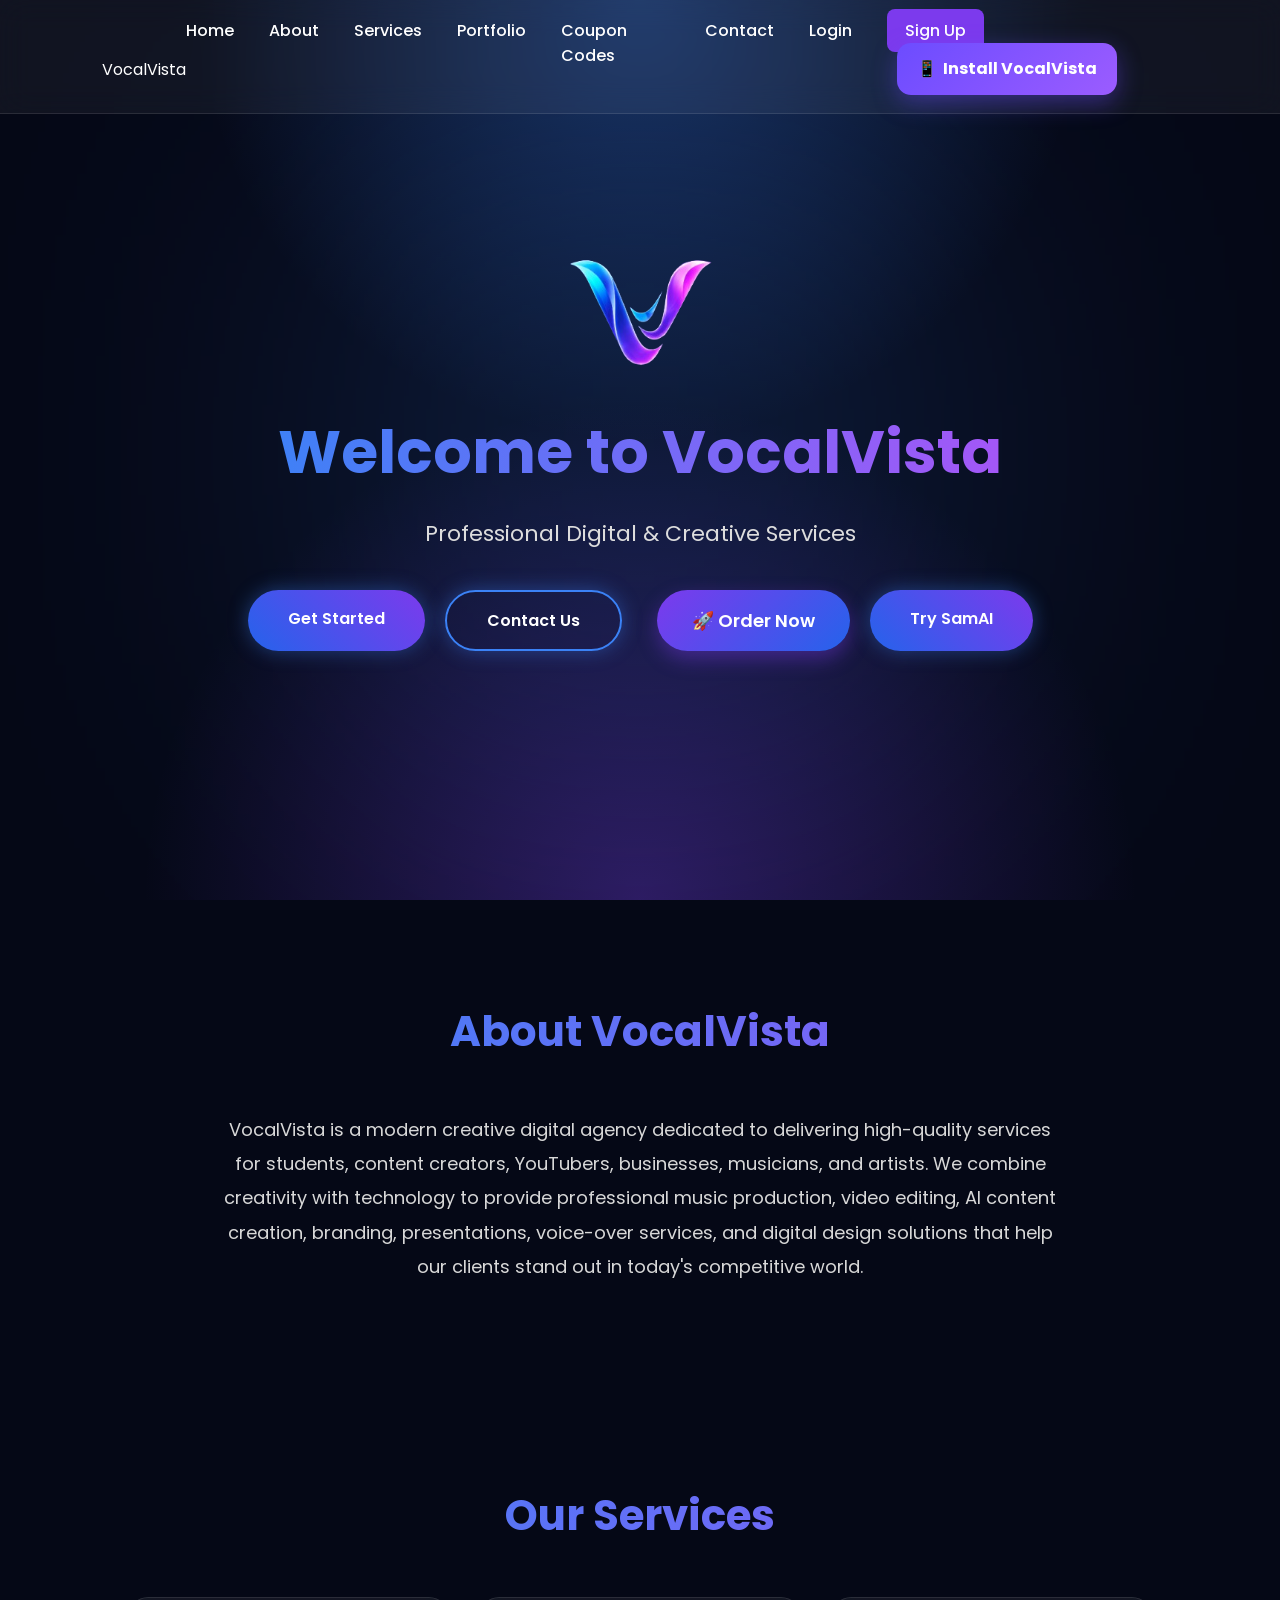
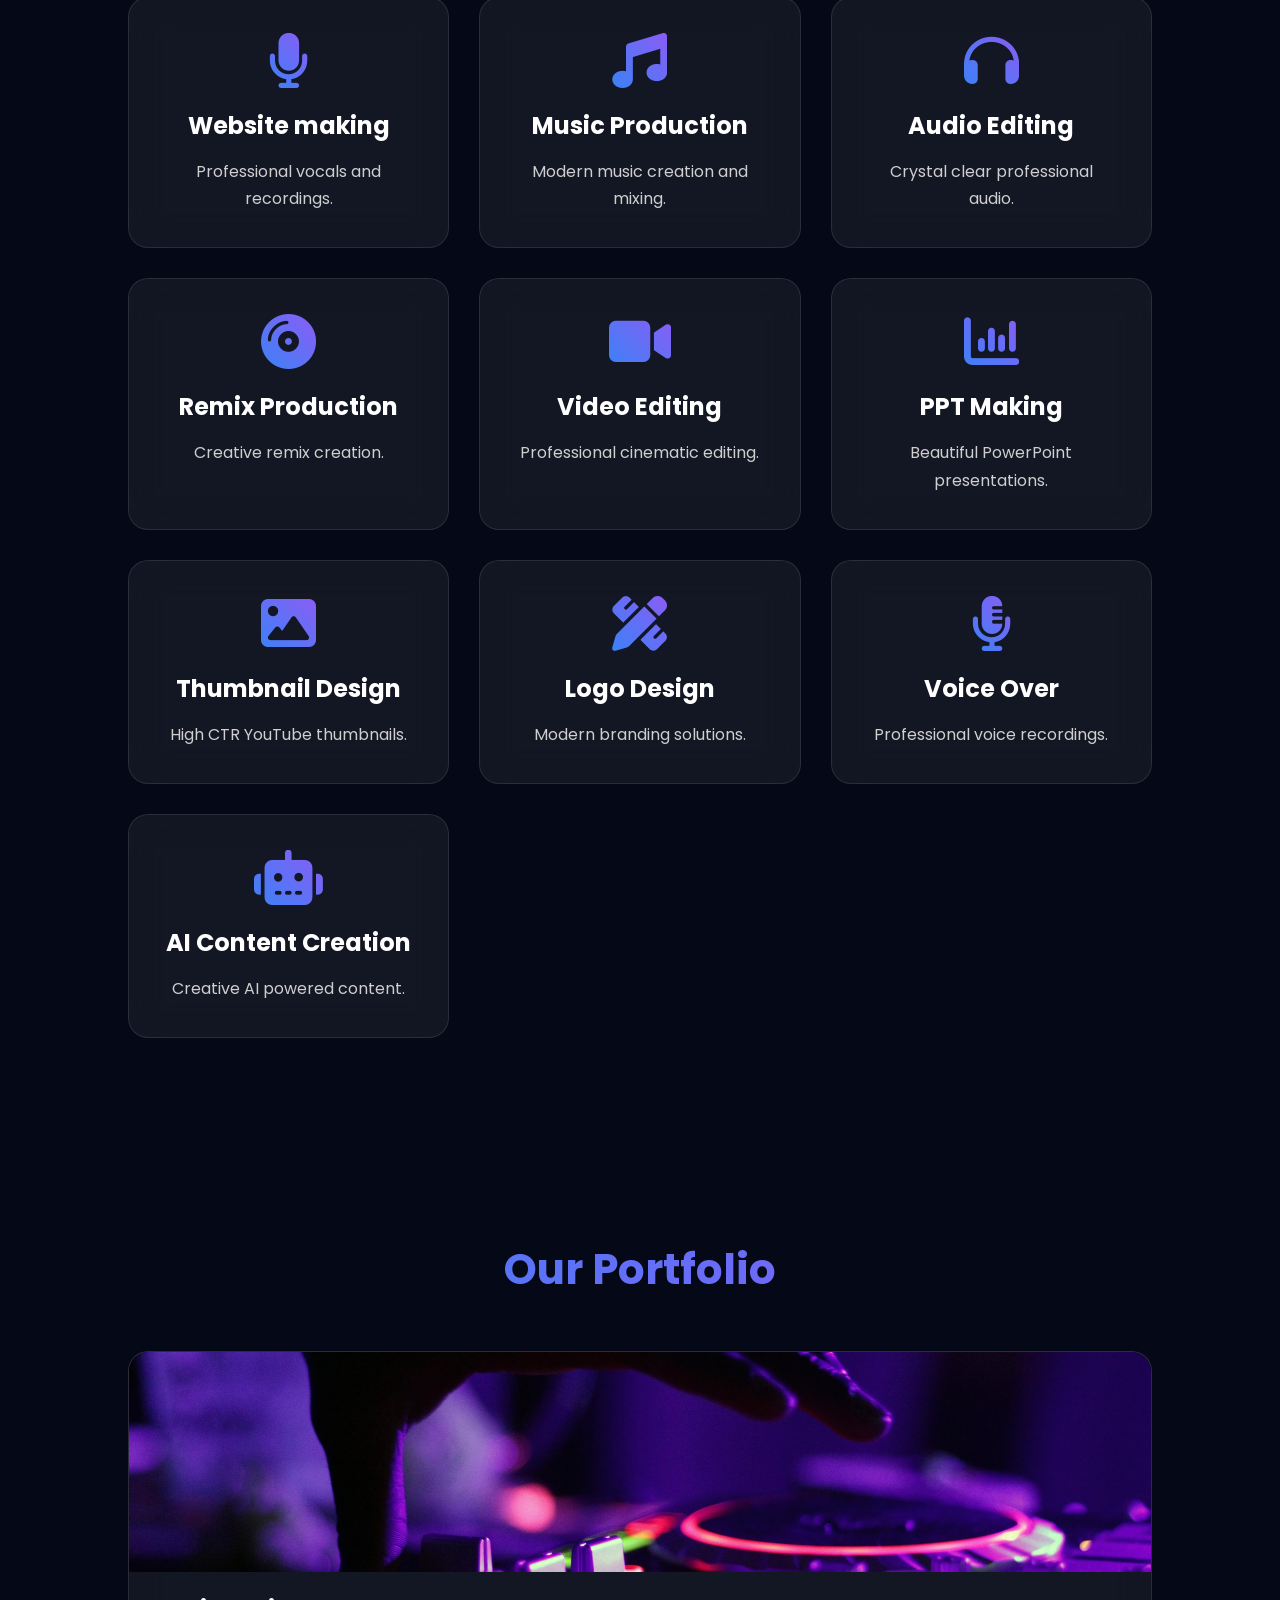
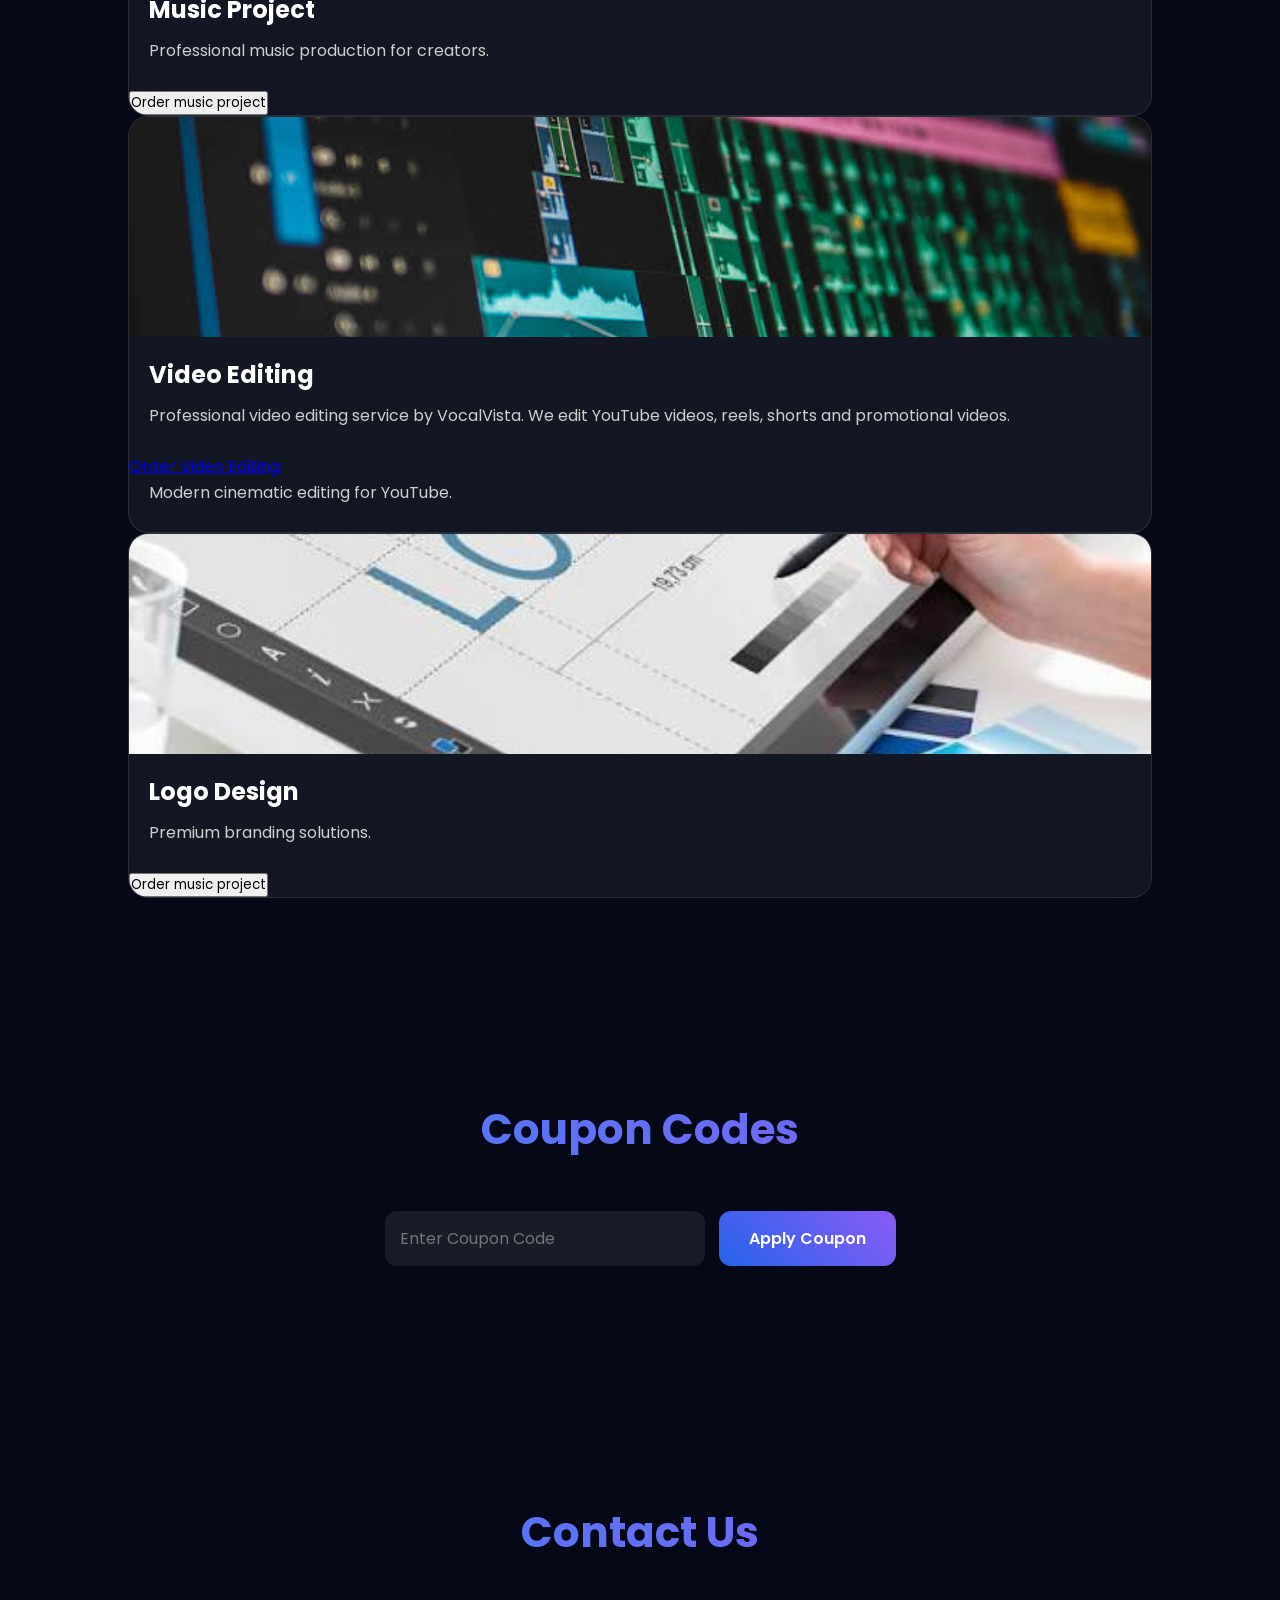
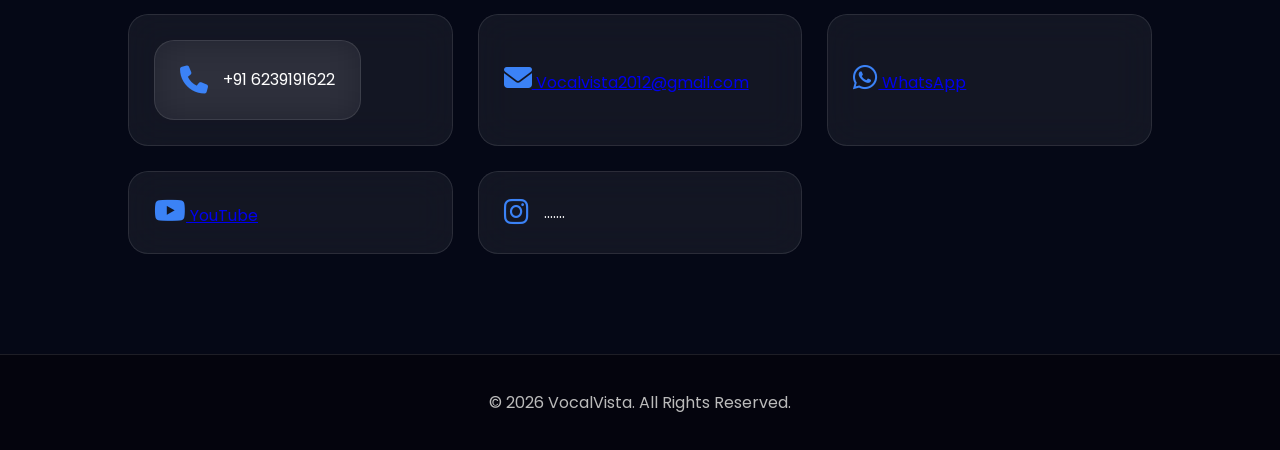
==== index.html @ 7f559a9a "Update index.html" ====
<!DOCTYPE html>
<html lang="en">
<head>
<meta charset="UTF-8">
<meta name="viewport" content="width=device-width, initial-scale=1.0">

<title>VocalVista | Professional Digital & Creative Services</title>

<meta name="description"
content="VocalVista provides Singing, Music Production, Video Editing, PPT Making, AI Content Creation, Logo Design, Thumbnail Design, Voice Over and more.">

<meta name="keywords"
content="VocalVista, Video Editing, Music Production, Thumbnail Design, PPT Making, Logo Design">

<link rel="preconnect" href="https://fonts.googleapis.com">
<link rel="preconnect" href="https://fonts.gstatic.com" crossorigin>
<link rel="icon" href="cvgy-removebg-preview.png" type="image/png">
<link href="https://fonts.googleapis.com/css2?family=Poppins:wght@300;400;500;600;700;800&display=swap" rel="stylesheet">

<link rel="stylesheet"
href="https://cdnjs.cloudflare.com/ajax/libs/font-awesome/6.5.2/css/all.min.css">

<link rel="stylesheet" href="style.css">
<link rel="manifest" href="manifest.json">

<meta name="theme-color" content="#6c4cff">
<meta name="mobile-web-app-capable" content="yes">
<meta name="apple-mobile-web-app-capable" content="yes">
<meta name="apple-mobile-web-app-status-bar-style" content="black-translucent">
<meta name="apple-mobile-web-app-title" content="VocalVista">

<link rel="icon" type="image/png" href="icon-192.png">
</head>

<body>

<!-- ================= NAVBAR ================= -->

<header>

<div class="cvgy-removebg-preview.png">

<img src="">

<span>VocalVista</span>

</div>

<nav>

<ul>
    <li><a href="#home">Home</a></li>
    <li><a href="#about">About</a></li>
    <li><a href="#services">Services</a></li>
    <li><a href="#portfolio">Portfolio</a></li>
    <li><a href="#coupon">Coupon Codes</a></li>
    <li><a href="#contact">Contact</a></li>
    <li><a href="login.html">Login</a></li>
    <li><a href="signup.html" class="signup-btn">Sign Up</a>
        <button id="installBtn" aria-label="Install VocalVista"></button>
        <script>
document.getElementById("installBtn").innerHTML =
    "📱&nbsp; Install VocalVista";
</script>
    </li>
</ul>

</nav>

<div class="menu-btn">

<i class="fa-solid fa-bars"></i>

</div>

</header>

<!-- ================= HERO ================= -->

<section class="hero" id="home">

<div class="hero-content">

<img src="cvgy-removebg-preview.png"
class="hero-logo"
alt="VocalVista">

<h1>Welcome to VocalVista</h1>

<p>Professional Digital & Creative Services</p>

<div class="hero-buttons">

<a href="signup.html" class="btn">
    Get Started
</a>
<a href="#contact" class="btn btn2"> Contact Us </a>
<a href="order.html" class="btn btn-order">
    🚀 Order Now
</a>
    <a href="#samai" class="btn samai-btn">
    Try SamAI
</a>
</div>

</div>

<div class="hero-glow"></div>

</section>

<!-- ================= ABOUT ================= -->

<section class="about reveal" id="about">

<h2>About VocalVista</h2>

<p>

VocalVista is a modern creative digital agency dedicated to delivering high-quality services for students, content creators, YouTubers, businesses, musicians, and artists. We combine creativity with technology to provide professional music production, video editing, AI content creation, branding, presentations, voice-over services, and digital design solutions that help our clients stand out in today's competitive world.

</p>

</section>

<!-- ================= SERVICES ================= -->

<section class="services reveal" id="services">

<h2>Our Services</h2>

<div class="service-grid">

<div class="card">

<i class="fa-solid fa-microphone"></i>

<h3>Website making</h3>

<p>Professional vocals and recordings.</p>

</div>

<div class="card">

<i class="fa-solid fa-music"></i>

<h3>Music Production</h3>

<p>Modern music creation and mixing.</p>

</div>

<div class="card">

<i class="fa-solid fa-headphones"></i>

<h3>Audio Editing</h3>

<p>Crystal clear professional audio.</p>

</div>

<div class="card">

<i class="fa-solid fa-compact-disc"></i>

<h3>Remix Production</h3>

<p>Creative remix creation.</p>

</div>

<div class="card">

<i class="fa-solid fa-video"></i>

<h3>Video Editing</h3>

<p>Professional cinematic editing.</p>

</div>

<div class="card">

<i class="fa-solid fa-chart-column"></i>

<h3>PPT Making</h3>

<p>Beautiful PowerPoint presentations.</p>

</div>

<div class="card">

<i class="fa-solid fa-image"></i>

<h3>Thumbnail Design</h3>

<p>High CTR YouTube thumbnails.</p>

</div>

<div class="card">

<i class="fa-solid fa-pen-ruler"></i>

<h3>Logo Design</h3>

<p>Modern branding solutions.</p>

</div>

<div class="card">

<i class="fa-solid fa-microphone-lines"></i>

<h3>Voice Over</h3>

<p>Professional voice recordings.</p>

</div>

<div class="card">

<i class="fa-solid fa-robot"></i>

<h3>AI Content Creation</h3>

<p>Creative AI powered content.</p>

</div>

</div>

</section>

<!-- ================= PORTFOLIO ================= -->

<section class="portfolio reveal"
id="portfolio">

<h2>Our Portfolio</h2>

<div class="portfolio-grid">

<div class="project">

<img src="hand-1850120_1920__b873924b15.jpg">

<h3>Music Project</h3>

<p>Professional music production for creators.</p>
    <a href= "">
        <button class="order-btn">
            Order music project
        </button>
    </a>

</div>
</div>

<div class="project">

<img src="images.jpeg">

<div class="service-card">

    <h3>Video Editing</h3>

    <p>
        Professional video editing service by VocalVista.
        We edit YouTube videos, reels, shorts and promotional videos.
    </p>

    <a href=alert("Login first");
        <button class="order-btn">
            Order Video Editing
        </button>
    </a>

</div>

<p>Modern cinematic editing for YouTube.</p>

</div>

<div class="project">

<img src="images (1).jpeg">

<h3>Logo Design</h3>

<p>Premium branding solutions.</p>
<a href="">
        <button class="order-btn">
            Order music project
        </button>
    </a>
</div>

</div>

</section>

<!-- ================= COUPON ================= -->

<section class="coupon reveal"
id="coupon">
<h2>Coupon Codes</h2>

<input
type="text"
id="couponInput"
placeholder="Enter Coupon Code">

<button onclick="applyCoupon()">

Apply Coupon

</button>

<p id="couponMessage"></p>

</section>

<!-- ================= CONTACT ================= -->

<section class="contact reveal"
id="contact">

<h2>Contact Us</h2>

<div class="contact-grid">

<div>

<div>

<i class="fa-solid fa-phone"></i>

<span>+91 6239191622</span>

</div>

</div>

<div>

<a href="mailto:Vocalvista2012@gmail.com?subject=Inquiry about VocalVista Services">
    <i class="fa-solid fa-envelope"></i>
    Vocalvista2012@gmail.com
</a>

</div>

<div>

<a href="https://wa.me/916239191622" target="_blank">
    <i class="fa-brands fa-whatsapp"></i>
    WhatsApp
</a>

</div>

<div>

<a href="https://www.youtube.com/@VocalVista6979" target="_blank">
    <i class="fa-brands fa-youtube"></i>
    YouTube
</a>

</div>

<div>

<i class="fa-brands fa-instagram"></i>

<span>.......</span>

</div>

</div>

</section>

<!-- ================= FOOTER ================= -->

<footer>

<p>

© 2026 VocalVista.
All Rights Reserved.

</p>

</footer>

<script src="script.js"></script>
    <script>
(function(){if(!window.chatbase||window.chatbase("getState")!=="initialized"){window.chatbase=(...arguments)=>{if(!window.chatbase.q){window.chatbase.q=[]}window.chatbase.q.push(arguments)};window.chatbase=new Proxy(window.chatbase,{get(target,prop){if(prop==="q"){return target.q}return(...args)=>target(prop,...args)}})}const onLoad=function(){const script=document.createElement("script");script.src="https://www.chatbase.co/embed.min.js";script.id="tFS6Bp1RevfSdhucgYxQH";script.domain="www.chatbase.co";document.body.appendChild(script)};if(document.readyState==="complete"){onLoad()}else{window.addEventListener("load",onLoad)}})();
</script>
<script type="module">
  // Import the functions you need from the SDKs you need
  import { initializeApp } from "https://www.gstatic.com/firebasejs/12.16.0/firebase-app.js";
  import { getAnalytics } from "https://www.gstatic.com/firebasejs/12.16.0/firebase-analytics.js";
  // TODO: Add SDKs for Firebase products that you want to use
  // https://firebase.google.com/docs/web/setup#available-libraries

  // Your web app's Firebase configuration
  // For Firebase JS SDK v7.20.0 and later, measurementId is optional
  const firebaseConfig = {
    apiKey: "AIzaSyDgyxk97l7CTsmgGADDvJ8jhiN6Df7WRwQ",
    authDomain: "vocalvista-fb898.firebaseapp.com",
    projectId: "vocalvista-fb898",
    storageBucket: "vocalvista-fb898.firebasestorage.app",
    messagingSenderId: "89615036410",
    appId: "1:89615036410:web:e50666f37f7416cbc8be43",
    measurementId: "G-W4CTRCFX44"
  };

  // Initialize Firebase
  const app = initializeApp(firebaseConfig);
  const analytics = getAnalytics(app);
</script> 
<script type="module">

import { getAuth, onAuthStateChanged }
from "https://www.gstatic.com/firebasejs/12.16.0/firebase-auth.js";


const auth = getAuth();


window.orderNow = function(){

onAuthStateChanged(auth,(user)=>{

    if(user){

        window.location.href="order.html";

    }
    else{

        alert("Please login first to place an order");

        window.location.href="login.html";

    }

});

}


</script> 

    <script src="https://cdn.botpress.cloud/webchat/v3.6/inject.js"></script>
<script src="https://files.bpcontent.cloud/2026/07/20/13/20260720134243-8OTVFHAO.js" defer></script>
  <script>
if ("serviceWorker" in navigator) {
    window.addEventListener("load", () => {
        navigator.serviceWorker.register("sw.js")
            .then(() => console.log("VocalVista Service Worker registered!"))
            .catch(error => console.error("Service Worker error:", error));
    });
}
</script>
    <script>
let deferredPrompt = null;
const installBtn = document.getElementById("installBtn");

window.addEventListener("beforeinstallprompt", (event) => {
    event.preventDefault();
    deferredPrompt = event;
});

if (installBtn) {
    installBtn.addEventListener("click", async () => {

        if (deferredPrompt) {
            deferredPrompt.prompt();

            const result = await deferredPrompt.userChoice;
            console.log("Install result:", result.outcome);

            deferredPrompt = null;
        } else {
            alert(
                "VocalVista is ready to install! 📱\n\n" +
                "In Chrome, open the ⋮ menu and choose " +
                "'Install VocalVista' or 'Add to Home screen'."
            );
        }
    });
}

window.addEventListener("appinstalled", () => {
    console.log("VocalVista installed!");
});
</script>
</body>
</html>
---- style.css ----
/* ===========================================
   VOCALVISTA PREMIUM CSS
   PART 2A
=========================================== */

/* Google Font */
@import url('https://fonts.googleapis.com/css2?family=Poppins:wght@300;400;500;600;700;800&display=swap'); 

/* Reset */

*{
margin:0;
padding:0;
box-sizing:border-box;
font-family:'Poppins',sans-serif;
scroll-behavior:smooth;
}

/* Body */

body{

background:#050816;

color:white;

overflow-x:hidden;

}
/* ===========================================
   VOCALVISTA PREMIUM CSS
   PART 2B
=========================================== */

/* ABOUT */

.about{

text-align:center;

max-width:1100px;

margin:auto;

}

.about p{

font-size:18px;

line-height:1.9;

color:#d8d8d8;

}

/* SERVICES */

.service-grid{

display:grid;

grid-template-columns:repeat(auto-fit,minmax(250px,1fr));

gap:30px;

margin-top:40px;

}

.card{

padding:35px;

text-align:center;

transition:.4s;

cursor:pointer;

}

.card:hover{

transform:translateY(-12px);

box-shadow:0 0 35px rgba(59,130,246,.45);

border-color:#3b82f6;

}

.card i{

font-size:55px;

margin-bottom:20px;

background:linear-gradient(45deg,#3b82f6,#8b5cf6);

-webkit-background-clip:text;

-webkit-text-fill-color:transparent;

}

.card h3{

font-size:24px;

margin-bottom:15px;

}

.card p{

color:#cfcfcf;

line-height:1.7;

}

/* PORTFOLIO */

.portfolio-grid{

display:grid;

grid-template-columns:repeat(auto-fit,minmax(320px,1fr));

gap:35px;

margin-top:40px;

}

.project{

overflow:hidden;

transition:.4s;

}

.project:hover{

transform:translateY(-10px);

box-shadow:0 0 40px rgba(139,92,246,.4);

}

.project img{

width:100%;

height:220px;

object-fit:cover;

display:block;

transition:.5s;

}

.project:hover img{

transform:scale(1.08);

}

.project h3{

padding:20px 20px 10px;

font-size:24px;

}

.project p{

padding:0 20px 25px;

color:#cfcfcf;

line-height:1.7;

}
/* Scrollbar */

::-webkit-scrollbar{

width:10px;

}

::-webkit-scrollbar-track{

background:#111;

}

::-webkit-scrollbar-thumb{

background:linear-gradient(#3b82f6,#8b5cf6);

border-radius:20px;

}

/* Sections */

section{

padding:100px 10%;

}

/* Navbar */

header{

position:fixed;

top:0;

left:0;

width:100%;

display:flex;

justify-content:space-between;

align-items:center;

padding:18px 8%;

background:rgba(255,255,255,.05);

backdrop-filter:blur(15px);

z-index:1000;

border-bottom:1px solid rgba(255,255,255,.1);

}

.logo{

display:flex;

align-items:center;

gap:12px;

font-size:24px;

font-weight:700;

color:white;

}

.logo img{

width:45px;

height:45px;

border-radius:50%;

}

nav ul{

display:flex;

list-style:none;

gap:35px;

}

nav ul li a{

text-decoration:none;

color:white;

font-weight:500;

transition:.4s;

}

nav ul li a:hover{

color:#3b82f6;

}

.menu-btn{

display:none;

font-size:28px;

cursor:pointer;

}

/* Hero */

.hero{

height:100vh;

display:flex;

justify-content:center;

align-items:center;

text-align:center;

position:relative;

overflow:hidden;

background:
radial-gradient(circle at top,#3b82f655 0%,transparent 40%),
radial-gradient(circle at bottom,#7c3aed55 0%,transparent 45%),
#050816;

}

.hero-content{

z-index:2;

}

.hero-logo{

width:150px;

margin-bottom:30px;

animation:float 4s infinite ease-in-out;

}

.hero h1{

font-size:60px;

margin-bottom:20px;

background:linear-gradient(90deg,#3b82f6,#a855f7);

-webkit-background-clip:text;

-webkit-text-fill-color:transparent;

}

.hero p{

font-size:22px;

color:#ddd;

margin-bottom:40px;

}

/* Buttons */

.hero-buttons{

display:flex;

justify-content:center;

gap:20px;

flex-wrap:wrap;

}

.btn{

padding:16px 40px;

border-radius:50px;

text-decoration:none;

font-weight:600;

background:linear-gradient(45deg,#2563eb,#7c3aed);

color:white;

transition:.4s;

box-shadow:0 0 20px rgba(59,130,246,.4);

}

.btn:hover{

transform:translateY(-5px) scale(1.05);

box-shadow:0 0 40px rgba(124,58,237,.8);

}

.btn2{

background:transparent;

border:2px solid #3b82f6;

}

.btn2:hover{

background:#3b82f6;

}

/* Hero Glow */

.hero-glow{

position:absolute;

width:500px;

height:500px;

background:#3b82f6;

filter:blur(180px);

opacity:.25;

animation:pulse 5s infinite;

}

/* Headings */

h2{

font-size:42px;

margin-bottom:50px;

text-align:center;

background:linear-gradient(90deg,#3b82f6,#8b5cf6);

-webkit-background-clip:text;

-webkit-text-fill-color:transparent;

}

/* Glass Effect */

.card,
.project,
.contact-grid div{

background:rgba(255,255,255,.06);

backdrop-filter:blur(18px);

border:1px solid rgba(255,255,255,.1);

border-radius:20px;

}

/* Animations */

@keyframes float{

0%{transform:translateY(0);}
50%{transform:translateY(-15px);}
100%{transform:translateY(0);}

}

@keyframes pulse{

0%{transform:scale(1);}
50%{transform:scale(1.2);}
100%{transform:scale(1);}

}
/* ===========================================
   VOCALVISTA PREMIUM CSS
   PART 2C (FINAL)
=========================================== */

/* ================= COUPON ================= */

.coupon{
text-align:center;
}

.coupon input{

width:320px;
max-width:90%;
padding:15px;
border:none;
outline:none;
border-radius:12px;
background:rgba(255,255,255,.08);
color:white;
font-size:16px;
margin-right:10px;
margin-bottom:15px;

}

.coupon button{

padding:15px 30px;
border:none;
border-radius:12px;
background:linear-gradient(45deg,#2563eb,#8b5cf6);
color:white;
font-size:16px;
font-weight:600;
cursor:pointer;
transition:.3s;

}

.coupon button:hover{

transform:scale(1.05);

}

#couponMessage{

margin-top:20px;
font-size:18px;
font-weight:600;

}

/* ================= CONTACT ================= */

.contact-grid{

display:grid;
grid-template-columns:repeat(auto-fit,minmax(250px,1fr));
gap:25px;

}

.contact-grid div{

padding:25px;
display:flex;
align-items:center;
gap:15px;
transition:.4s;

}

.contact-grid div:hover{

transform:translateY(-8px);
box-shadow:0 0 30px rgba(59,130,246,.4);

}

.contact-grid i{

font-size:28px;
color:#3b82f6;

}

/* ================= FOOTER ================= */

footer{

padding:35px;
text-align:center;
background:#04040d;
border-top:1px solid rgba(255,255,255,.1);

}

footer p{

color:#bbb;

}

/* ================= SCROLL ANIMATION ================= */

.reveal{

opacity:0;
transform:translateY(80px);
transition:all .8s ease;

}

.reveal.active{

opacity:1;
transform:translateY(0);

}

/* ================= RESPONSIVE ================= */

@media(max-width:900px){

.hero h1{

font-size:42px;

}

.hero p{

font-size:18px;

}

header{

padding:15px 5%;

}

nav ul{

display:none;

}

.menu-btn{

display:block;

}

}

@media(max-width:600px){

.hero h1{

font-size:34px;

}

.hero-logo{

width:110px;

}

.btn{

width:100%;
text-align:center;

}

section{

padding:80px 6%;

}

h2{

font-size:32px;

}

}
.btn-order{
    display:inline-flex;
    align-items:center;
    justify-content:center;
    padding:15px 35px;
    margin-left:15px;
    border-radius:50px;
    text-decoration:none;
    font-weight:600;
    font-size:18px;
    color:#fff;
    background:linear-gradient(135deg,#7c3aed,#2563eb);
    transition:0.3s ease;
    box-shadow:0 8px 20px rgba(124,58,237,0.4);
}

.btn-order:hover{
    transform:translateY(-3px);
    box-shadow:0 12px 25px rgba(124,58,237,0.5);
}
/* VocalVista AI Floating Button */
#vv-chat-button {
    position: fixed;
    right: 25px;
    bottom: 25px;
    width: 65px;
    height: 65px;
    background: linear-gradient(135deg,#6a5cff,#00d4ff);
    border-radius: 50%;
    display: flex;
    align-items: center;
    justify-content: center;
    font-size: 32px;
    cursor: pointer;
    box-shadow: 0 0 20px rgba(0,212,255,0.6);
    animation: vvPulse 2s infinite;
    z-index: 9999;
}

@keyframes vvPulse {
    0% {
        transform: scale(1);
    }
    50% {
        transform: scale(1.1);
    }
    100% {
        transform: scale(1);
    }
}

/* Chat Window Animation */
#vv-chat {
    animation: vvOpen 0.4s ease;
}

@keyframes vvOpen {
    from {
        opacity:0;
        transform:translateY(30px);
    }
    to {
        opacity:1;
        transform:translateY(0);
    }
}
/* Fix VocalVista AI Chat Window */
#vv-chat {
    width: 350px;
    max-height: 500px;
    overflow-y: auto;
    border-radius: 15px;
    background: #050816;
    color: white;
    padding: 15px;
    position: fixed;
    right: 20px;
    bottom: 100px;
    box-shadow: 0 0 25px rgba(0,0,0,0.5);
}

/* Fix Logo */
.vv-logo {
    width: 45px;
    height: 45px;
    object-fit: cover;
    border-radius: 50%;
}

/* Header alignment */
.vv-header {
    display: flex;
    align-items: center;
    gap: 10px;
}

/* Close button */
#vv-close {
    margin-left: auto;
    cursor: pointer;
    font-size: 25px;
}

/* Chat text */
#vv-chat p {
    font-size: 16px;
    line-height: 1.5;
}
.signup-btn{
    background:#7c3aed;
    color:white !important;
    padding:10px 18px;
    border-radius:8px;
    transition:.3s;
}
/* ================= INSTALL APP BUTTON ================= */

#installBtn {
    appearance: none !important;
    -webkit-appearance: none !important;

    display: inline-flex !important;
    align-items: center !important;
    justify-content: center !important;

    width: 220px !important;
    height: 52px !important;

    padding: 0 !important;
    margin-left: 10px !important;

    background: linear-gradient(135deg, #6c4cff, #9b5cff) !important;

    color: #ffffff !important;
    -webkit-text-fill-color: #ffffff !important;

    border: 0 !important;
    border-radius: 14px !important;

    font-family: 'Poppins', sans-serif !important;
    font-size: 16px !important;
    font-weight: 700 !important;
    line-height: 1 !important;

    text-align: center !important;
    text-indent: 0 !important;
    white-space: nowrap !important;

    opacity: 1 !important;
    visibility: visible !important;

    cursor: pointer !important;

    box-shadow: 0 8px 25px rgba(108, 76, 255, 0.4) !important;
    transition: 0.25s ease !important;
}

#installBtn:hover {
    transform: translateY(-3px) !important;
    box-shadow: 0 12px 30px rgba(108, 76, 255, 0.6) !important;
}
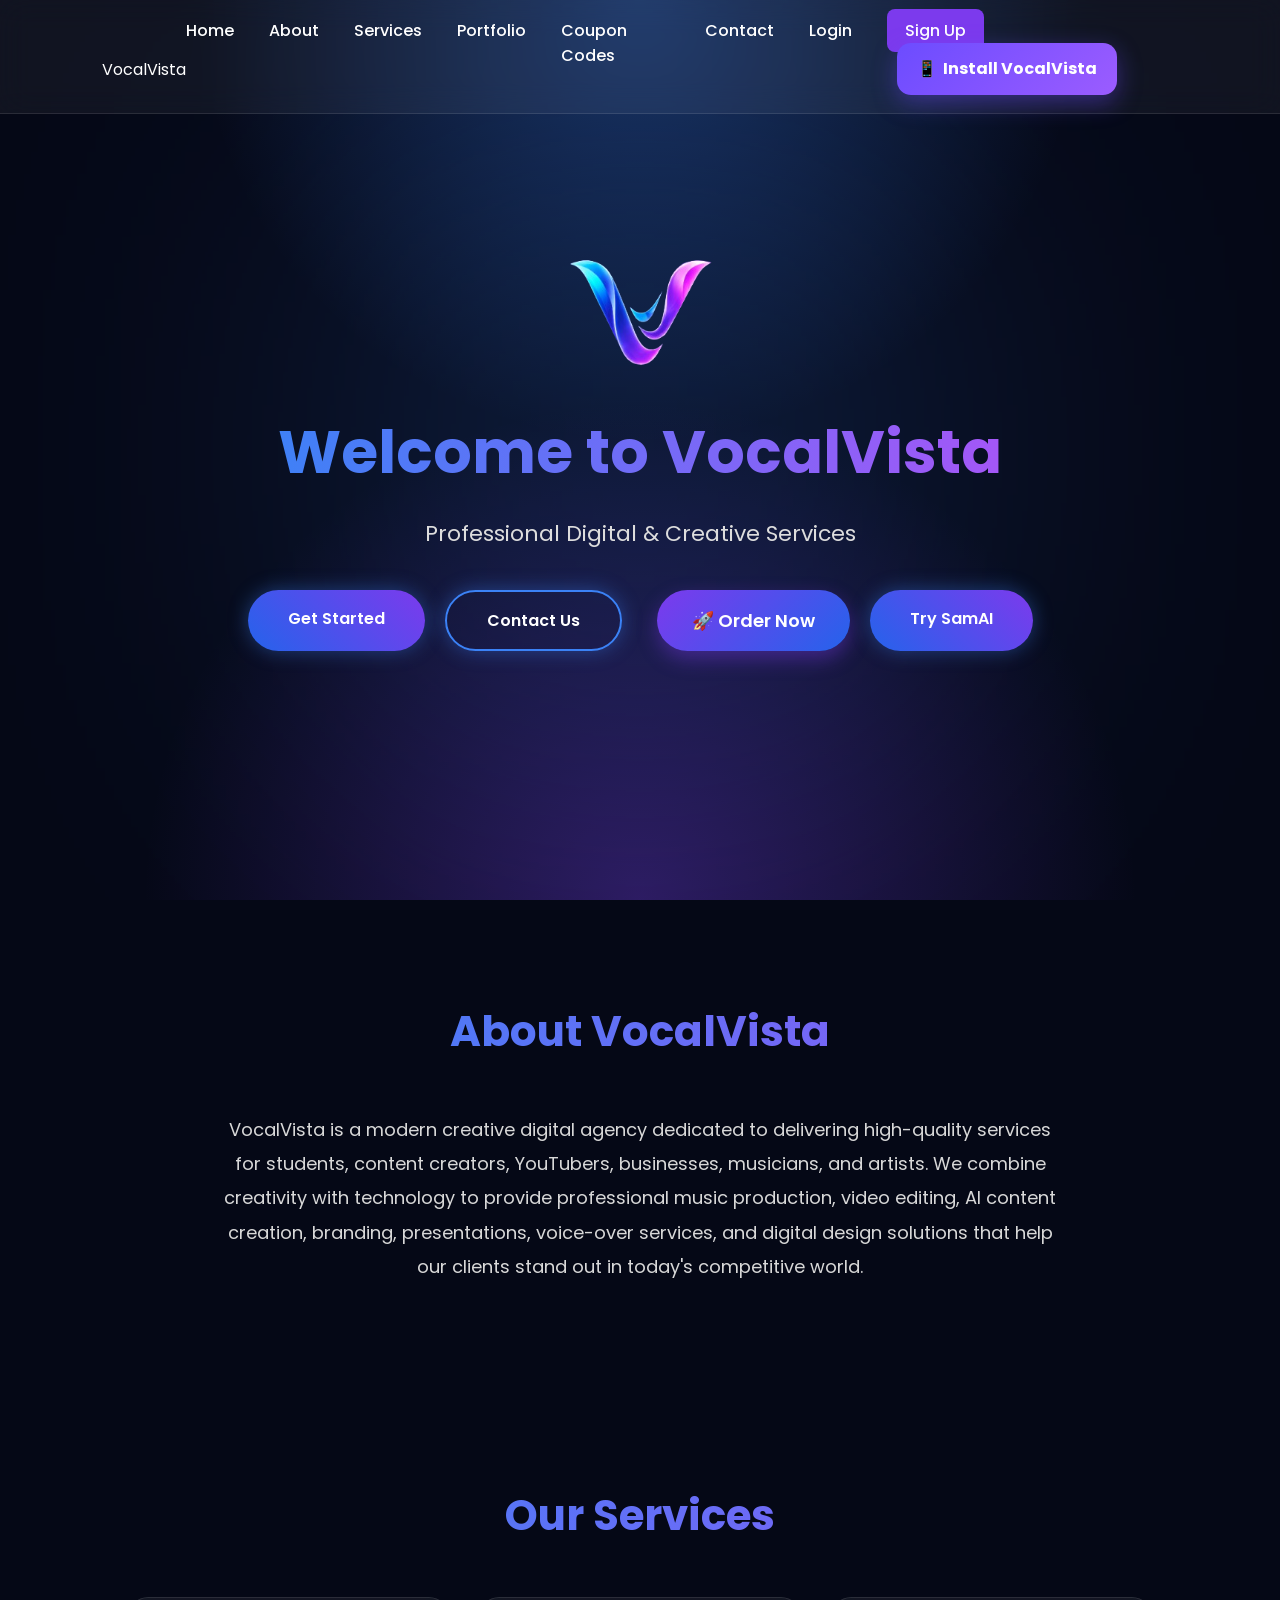
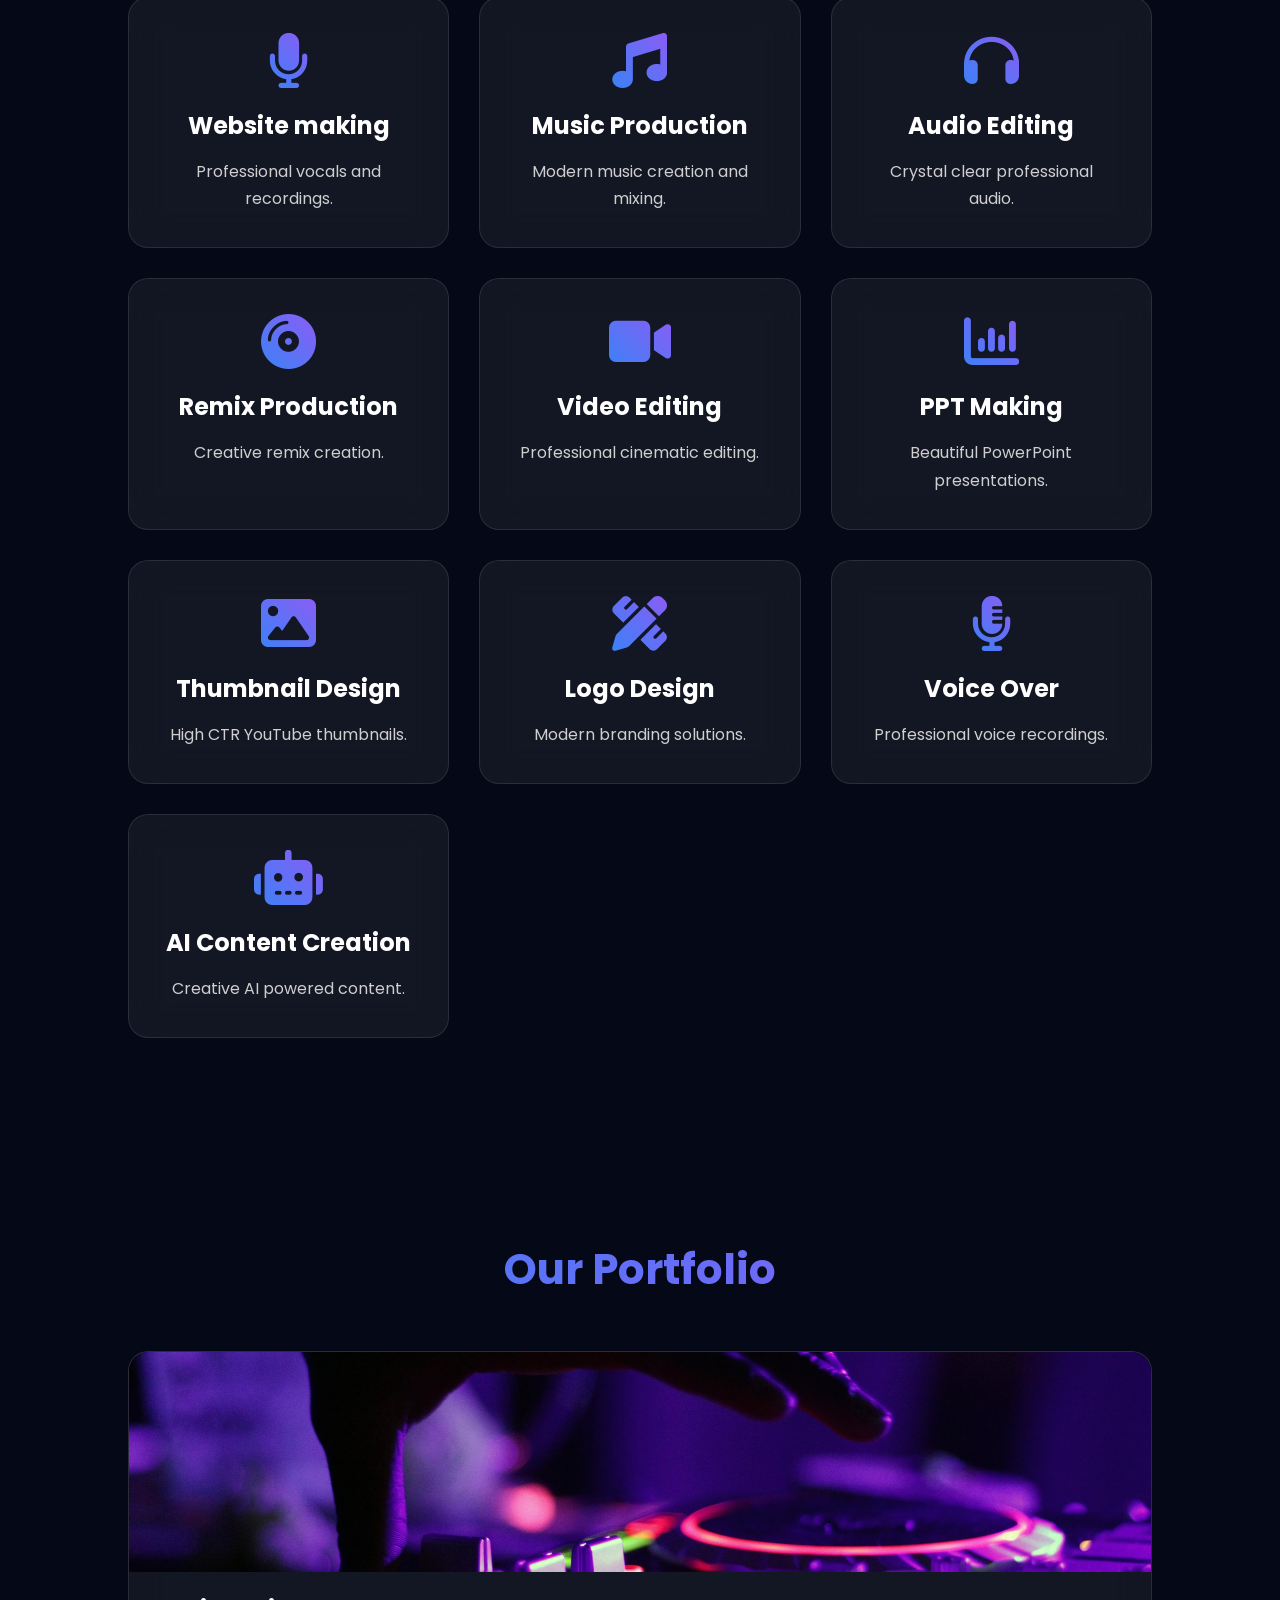
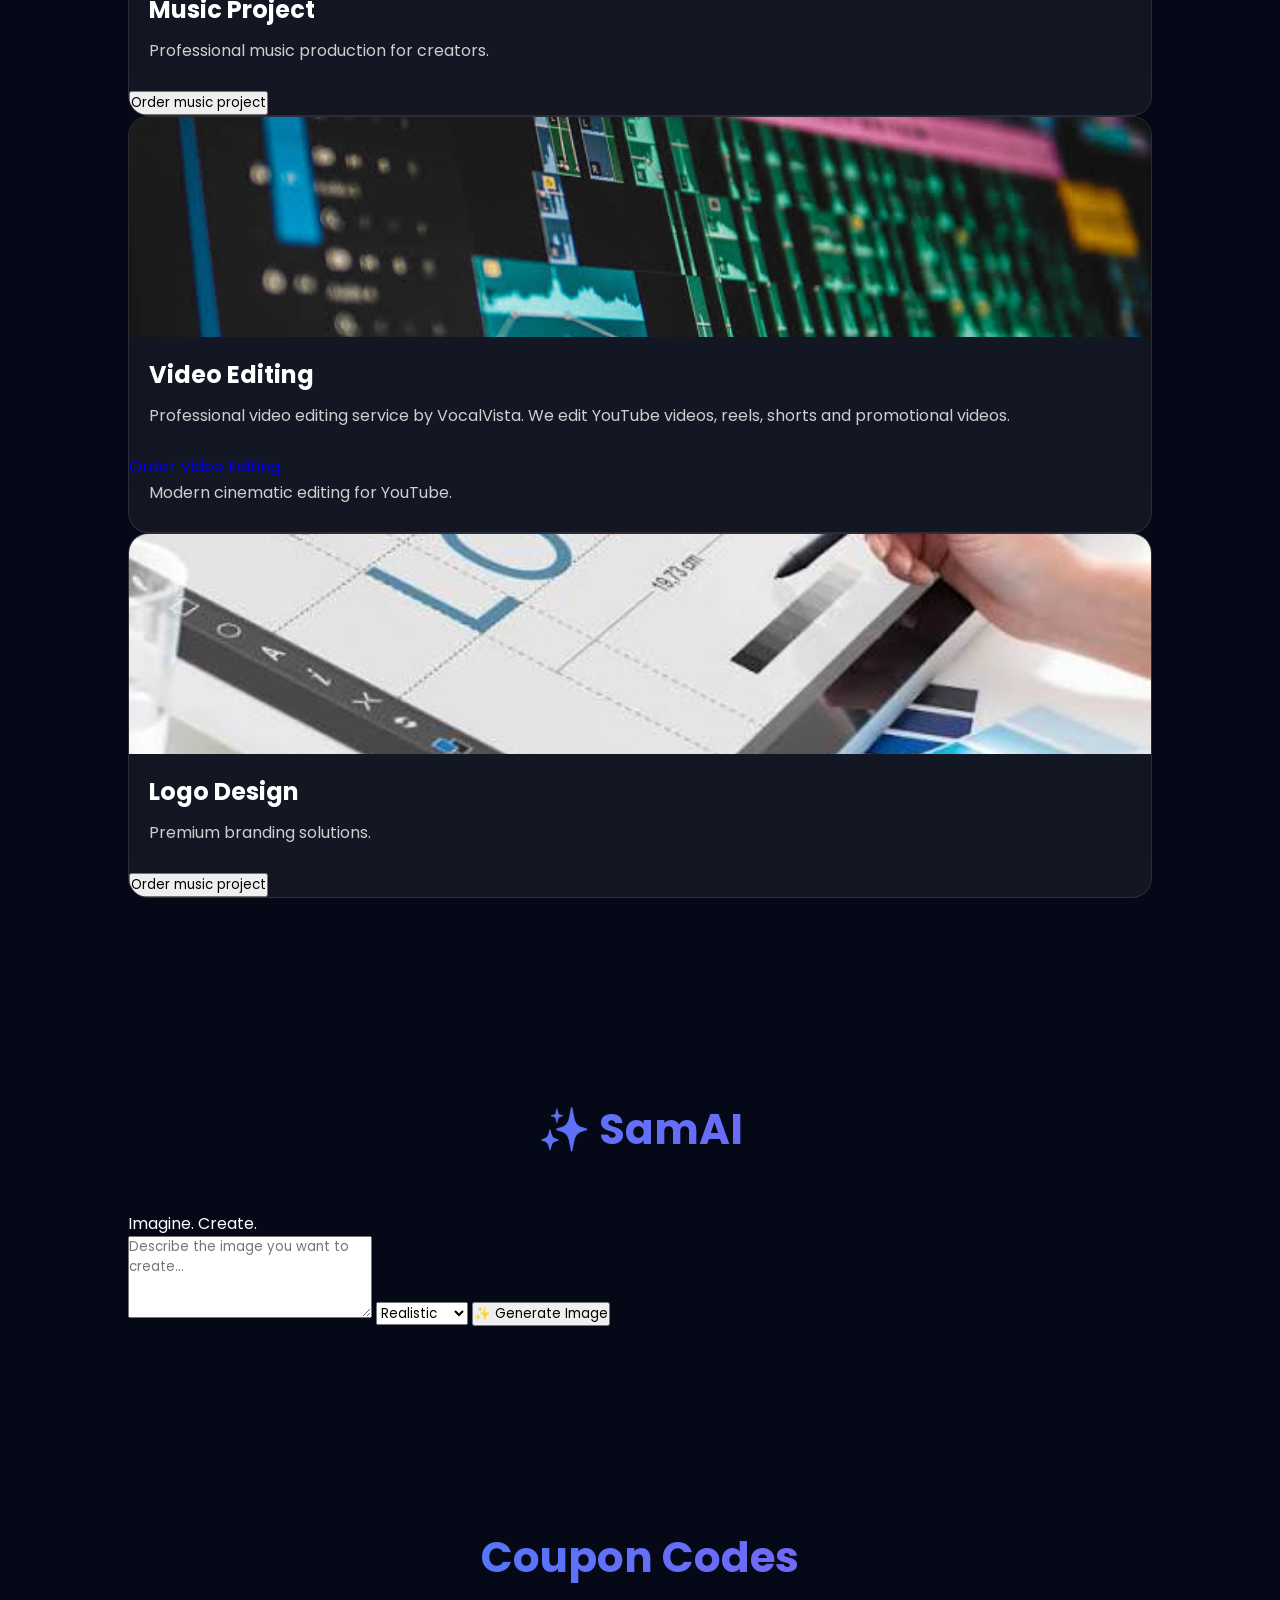
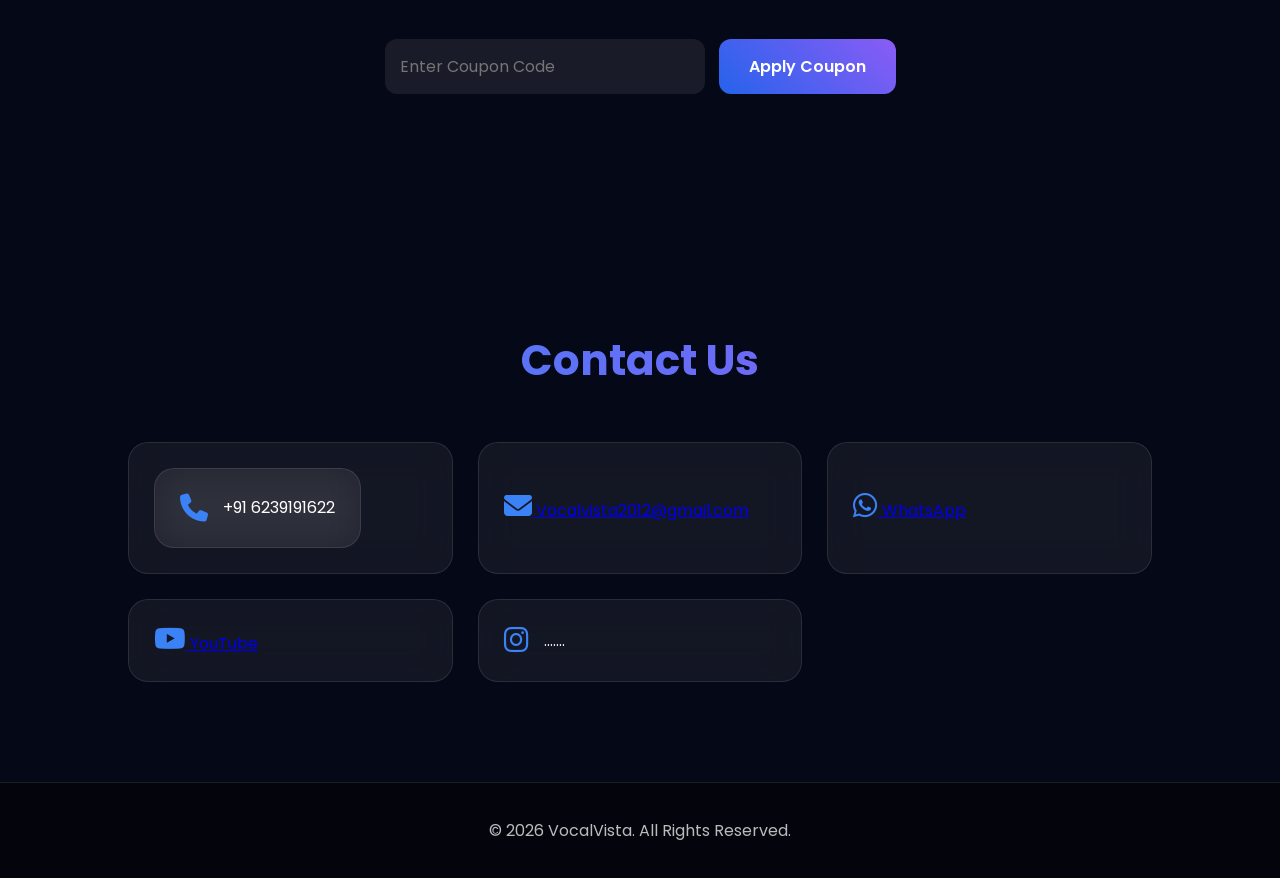
==== commit 31a19af9: "Update index.html" ====
--- a/index.html
+++ b/index.html
@@ -302,7 +302,42 @@
 </div>
 
 </section>
-
+<!-- ================= SAMAI ================= -->
+
+<section class="samai reveal" id="samai">
+
+    <h2>✨ SamAI</h2>
+
+    <p class="samai-tagline">
+        Imagine. Create.
+    </p>
+
+    <div class="samai-box">
+
+        <textarea
+            id="samaiPrompt"
+            placeholder="Describe the image you want to create..."
+            rows="4"></textarea>
+
+        <select id="samaiStyle">
+            <option value="realistic">Realistic</option>
+            <option value="anime">Anime</option>
+            <option value="cinematic">Cinematic</option>
+            <option value="3d">3D</option>
+            <option value="digital-art">Digital Art</option>
+        </select>
+
+        <button
+            class="samai-generate"
+            onclick="generateSamAI()">
+            ✨ Generate Image
+        </button>
+
+        <div id="samaiResult"></div>
+
+    </div>
+
+</section>
 <!-- ================= COUPON ================= -->
 
 <section class="coupon reveal"
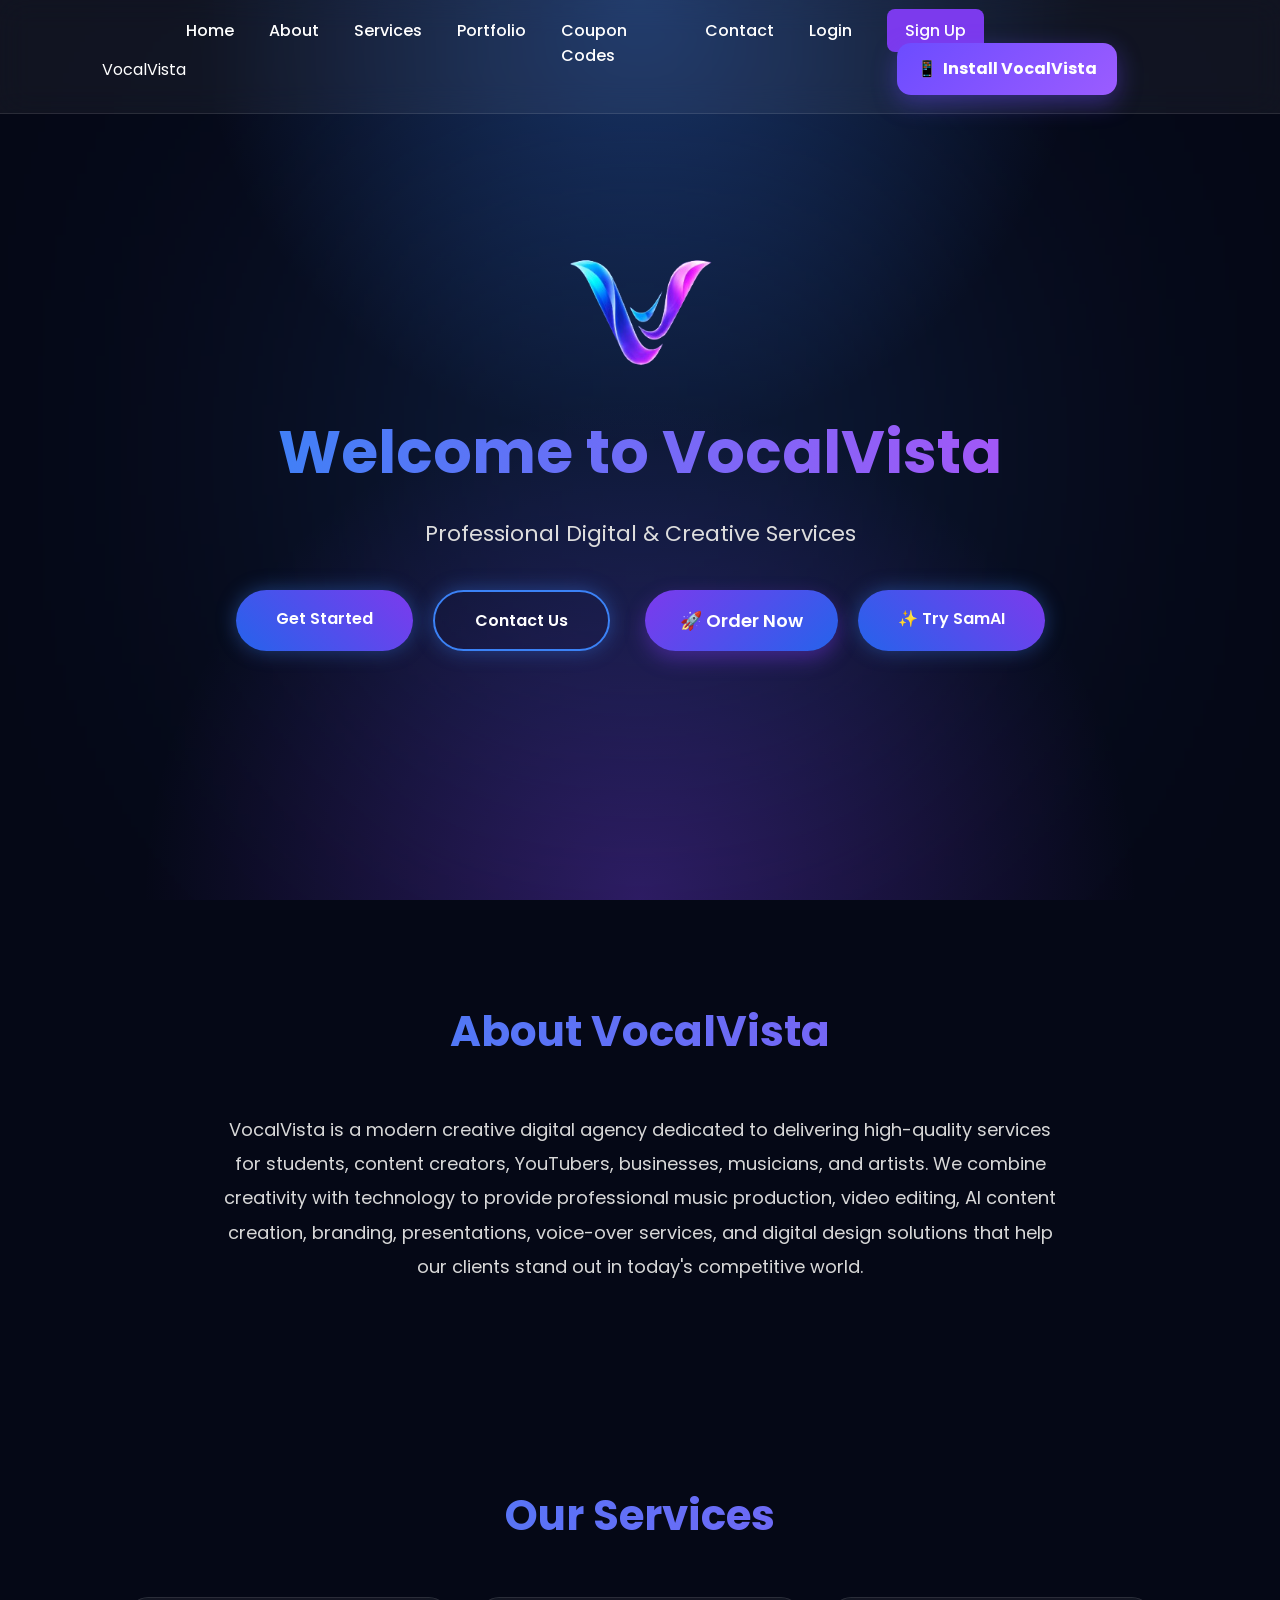
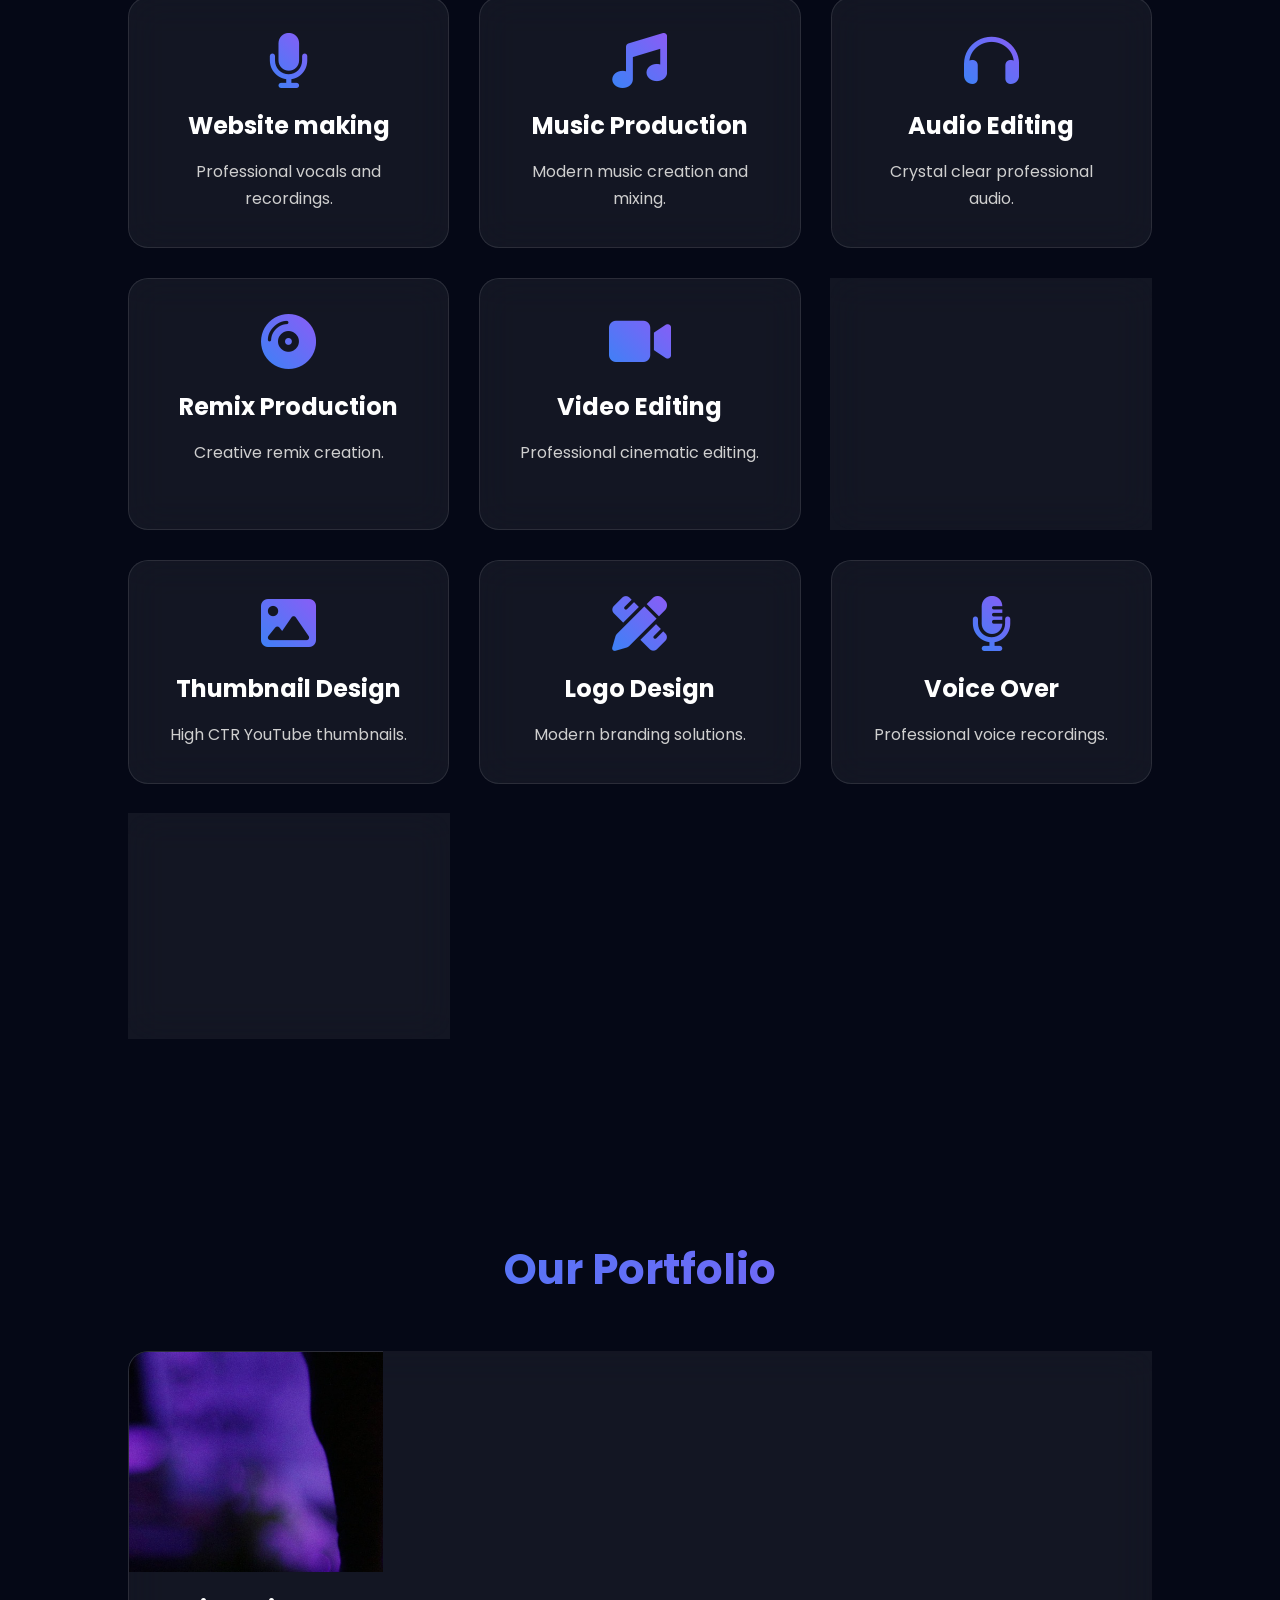
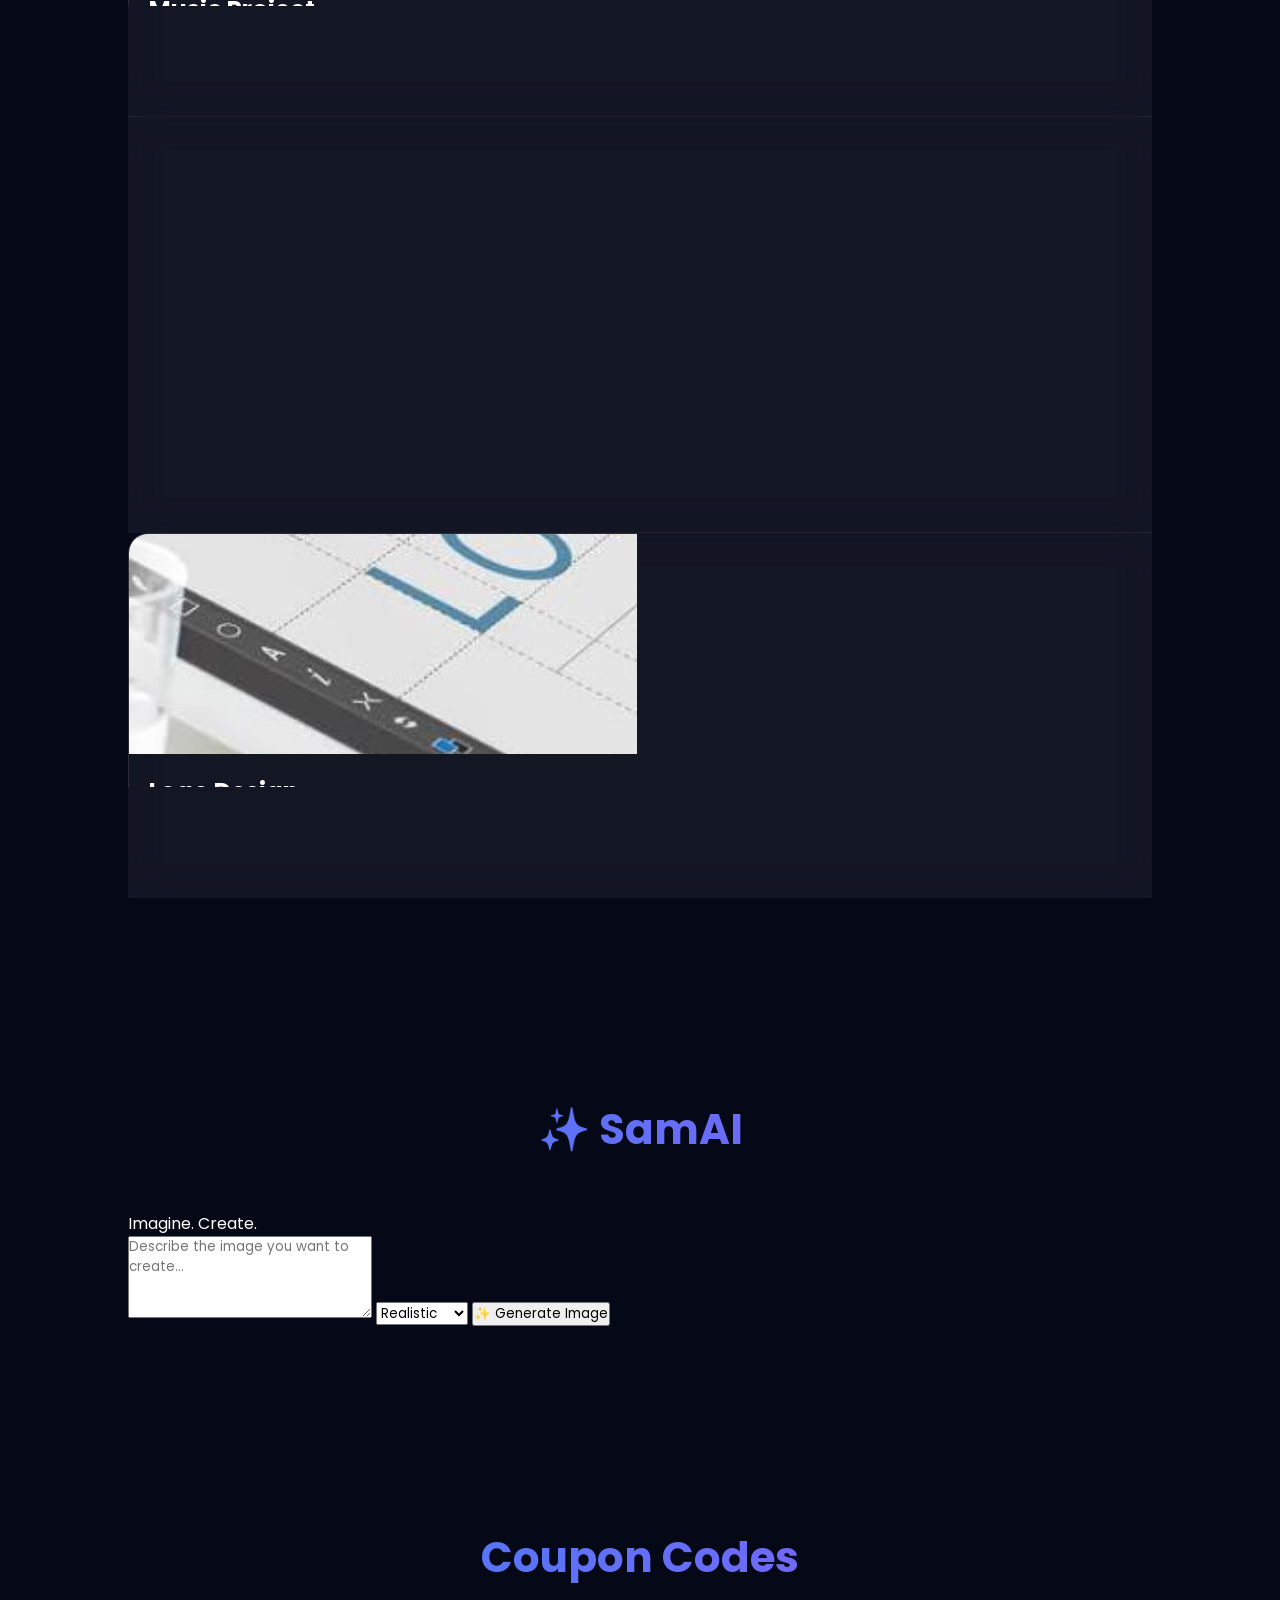
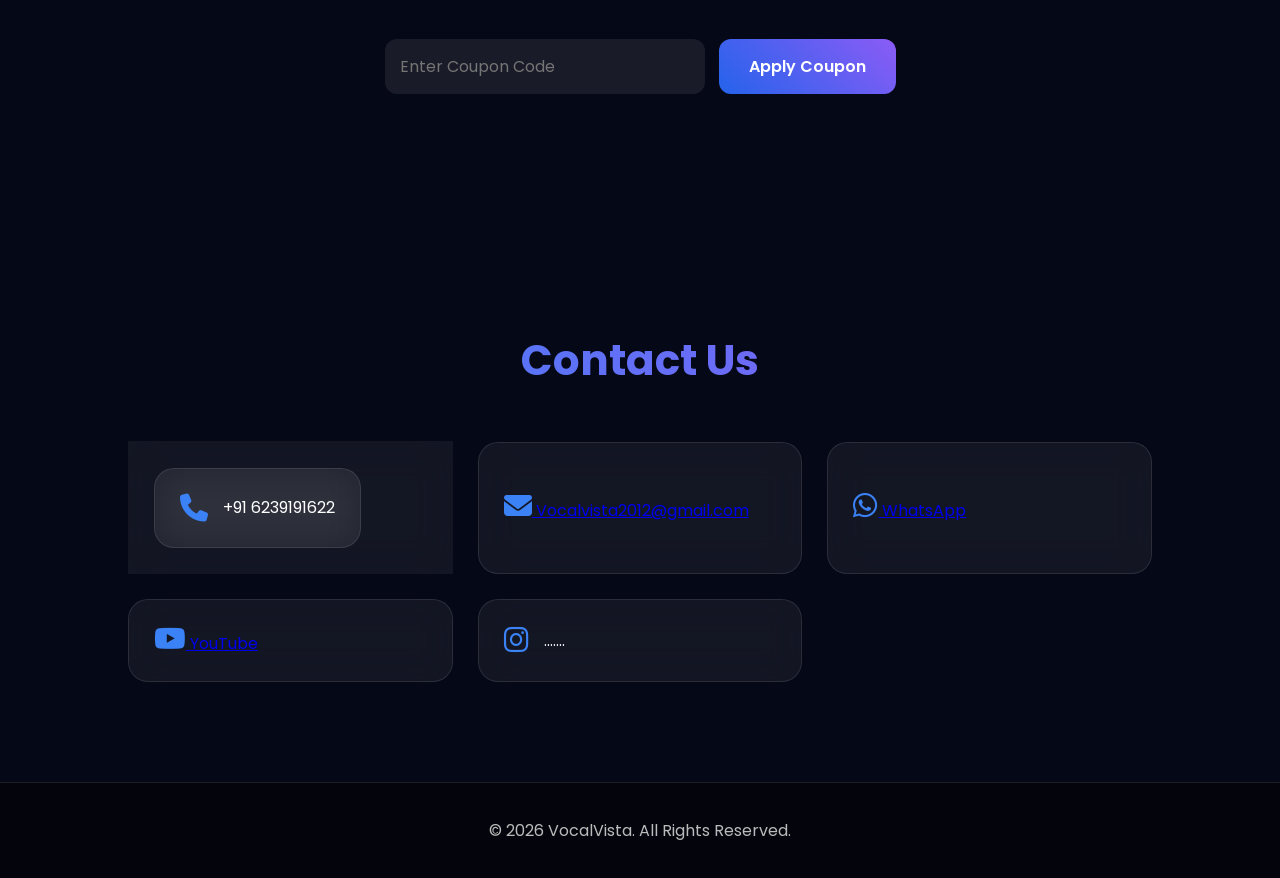
==== commit 2e6baca6: "Update index.html" ====
--- a/index.html
+++ b/index.html
@@ -98,8 +98,9 @@
 <a href="order.html" class="btn btn-order">
     🚀 Order Now
 </a>
-    <a href="#samai" class="btn samai-btn">
-    Try SamAI
+    <a href="samai.html" class="btn samai-btn">
+    ✨ Try SamAI
+</a>
 </a>
 </div>
 
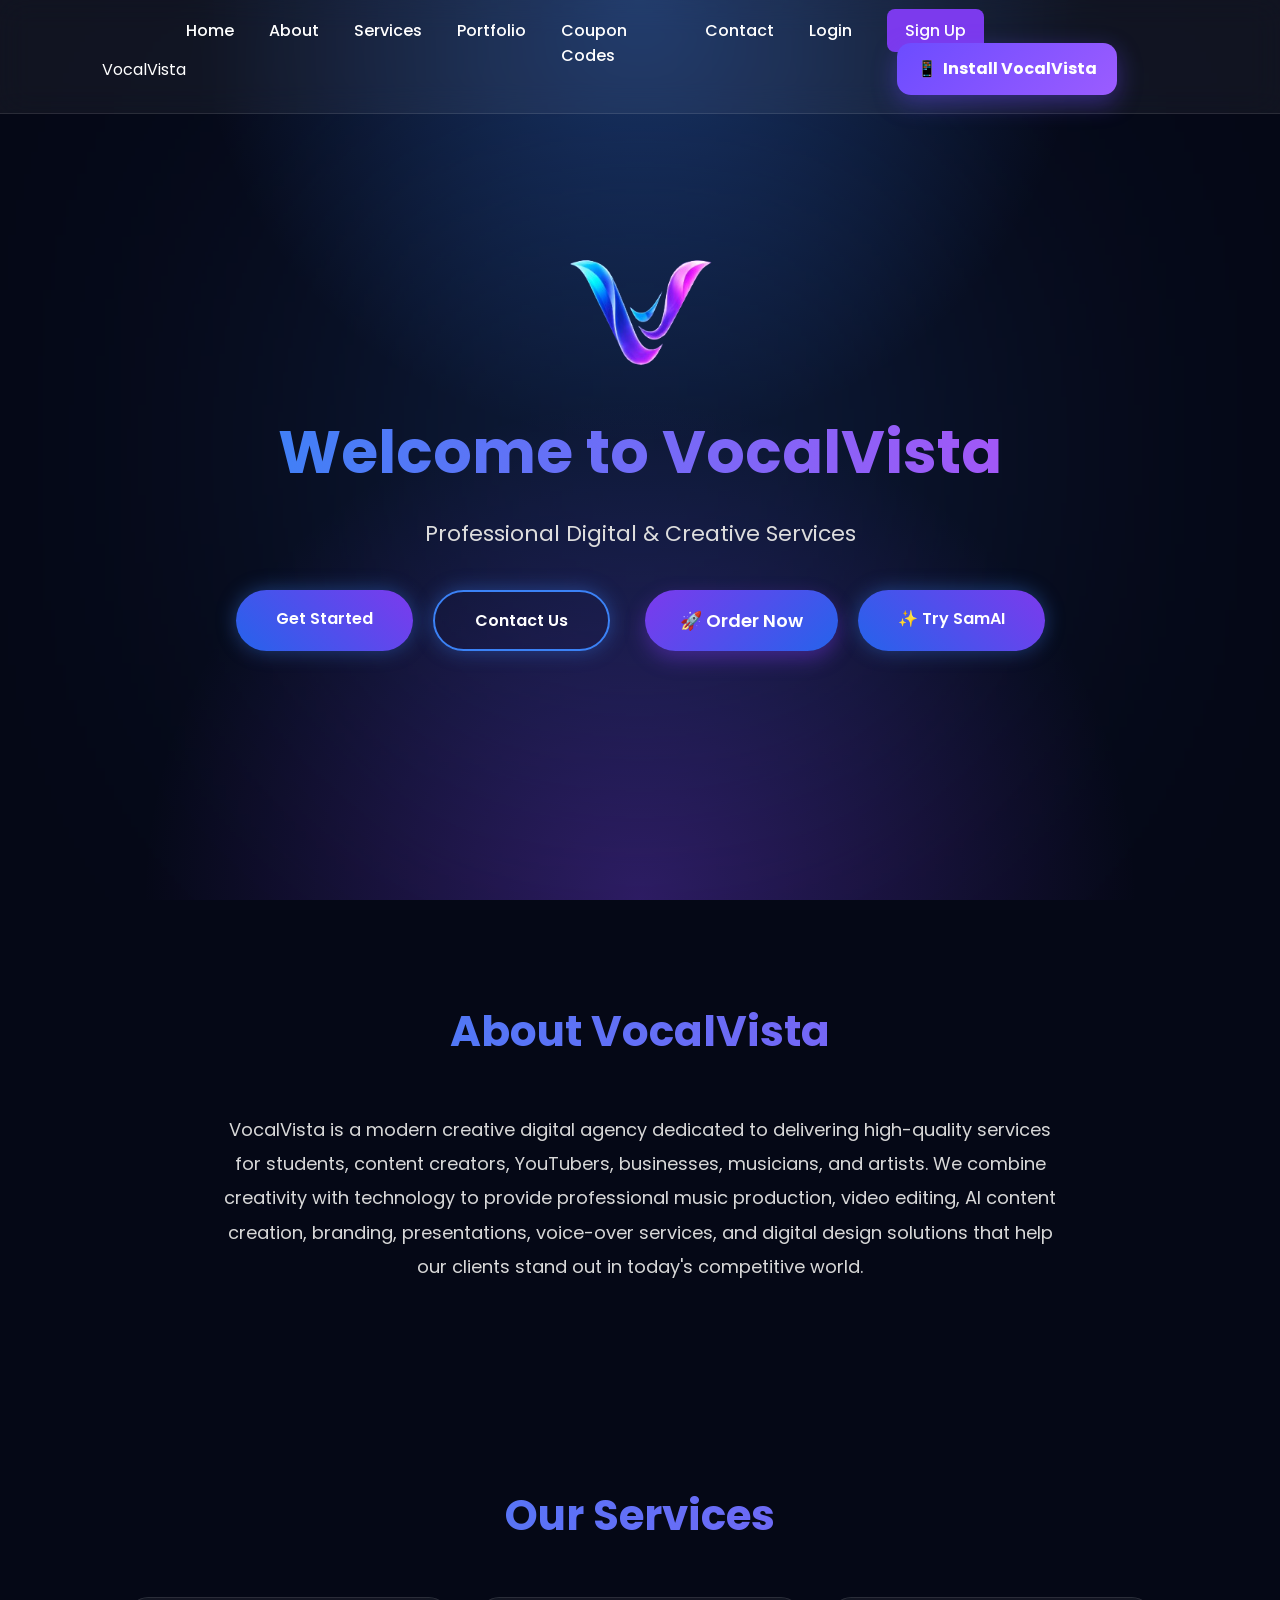
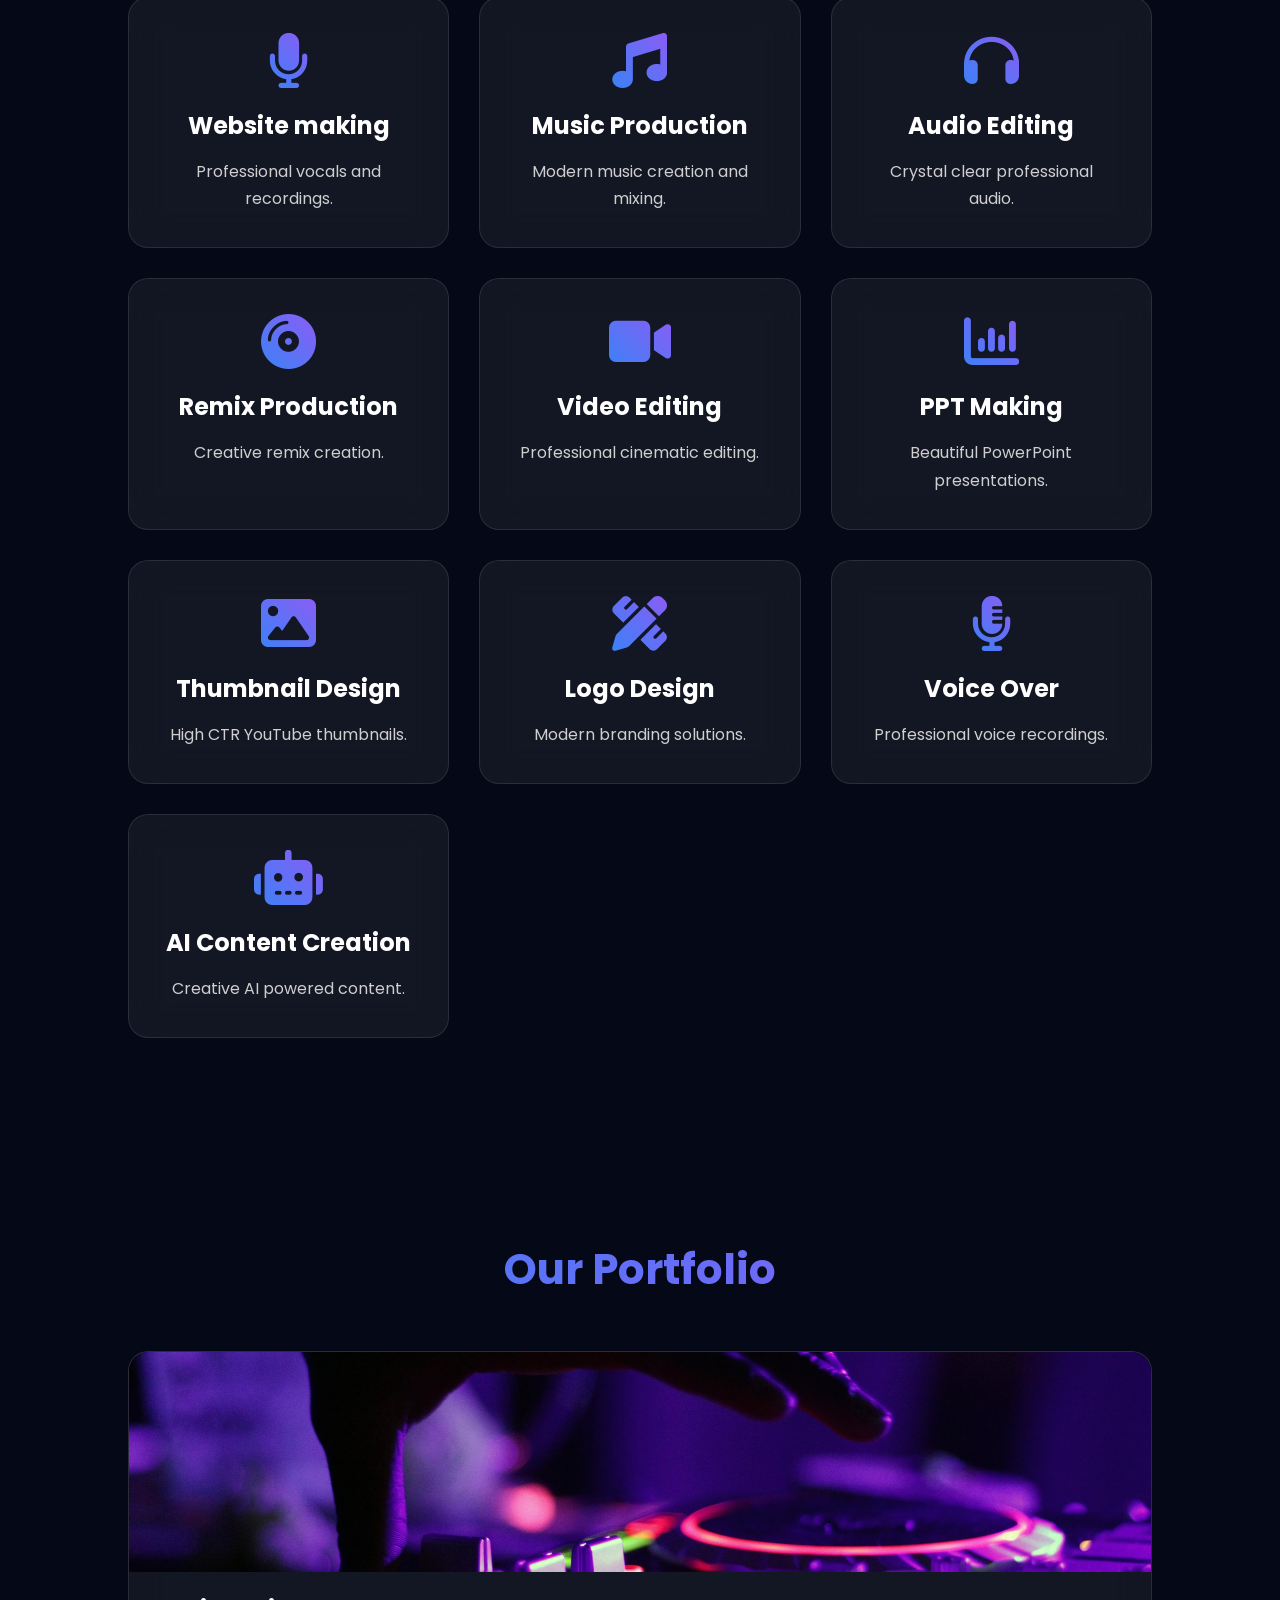
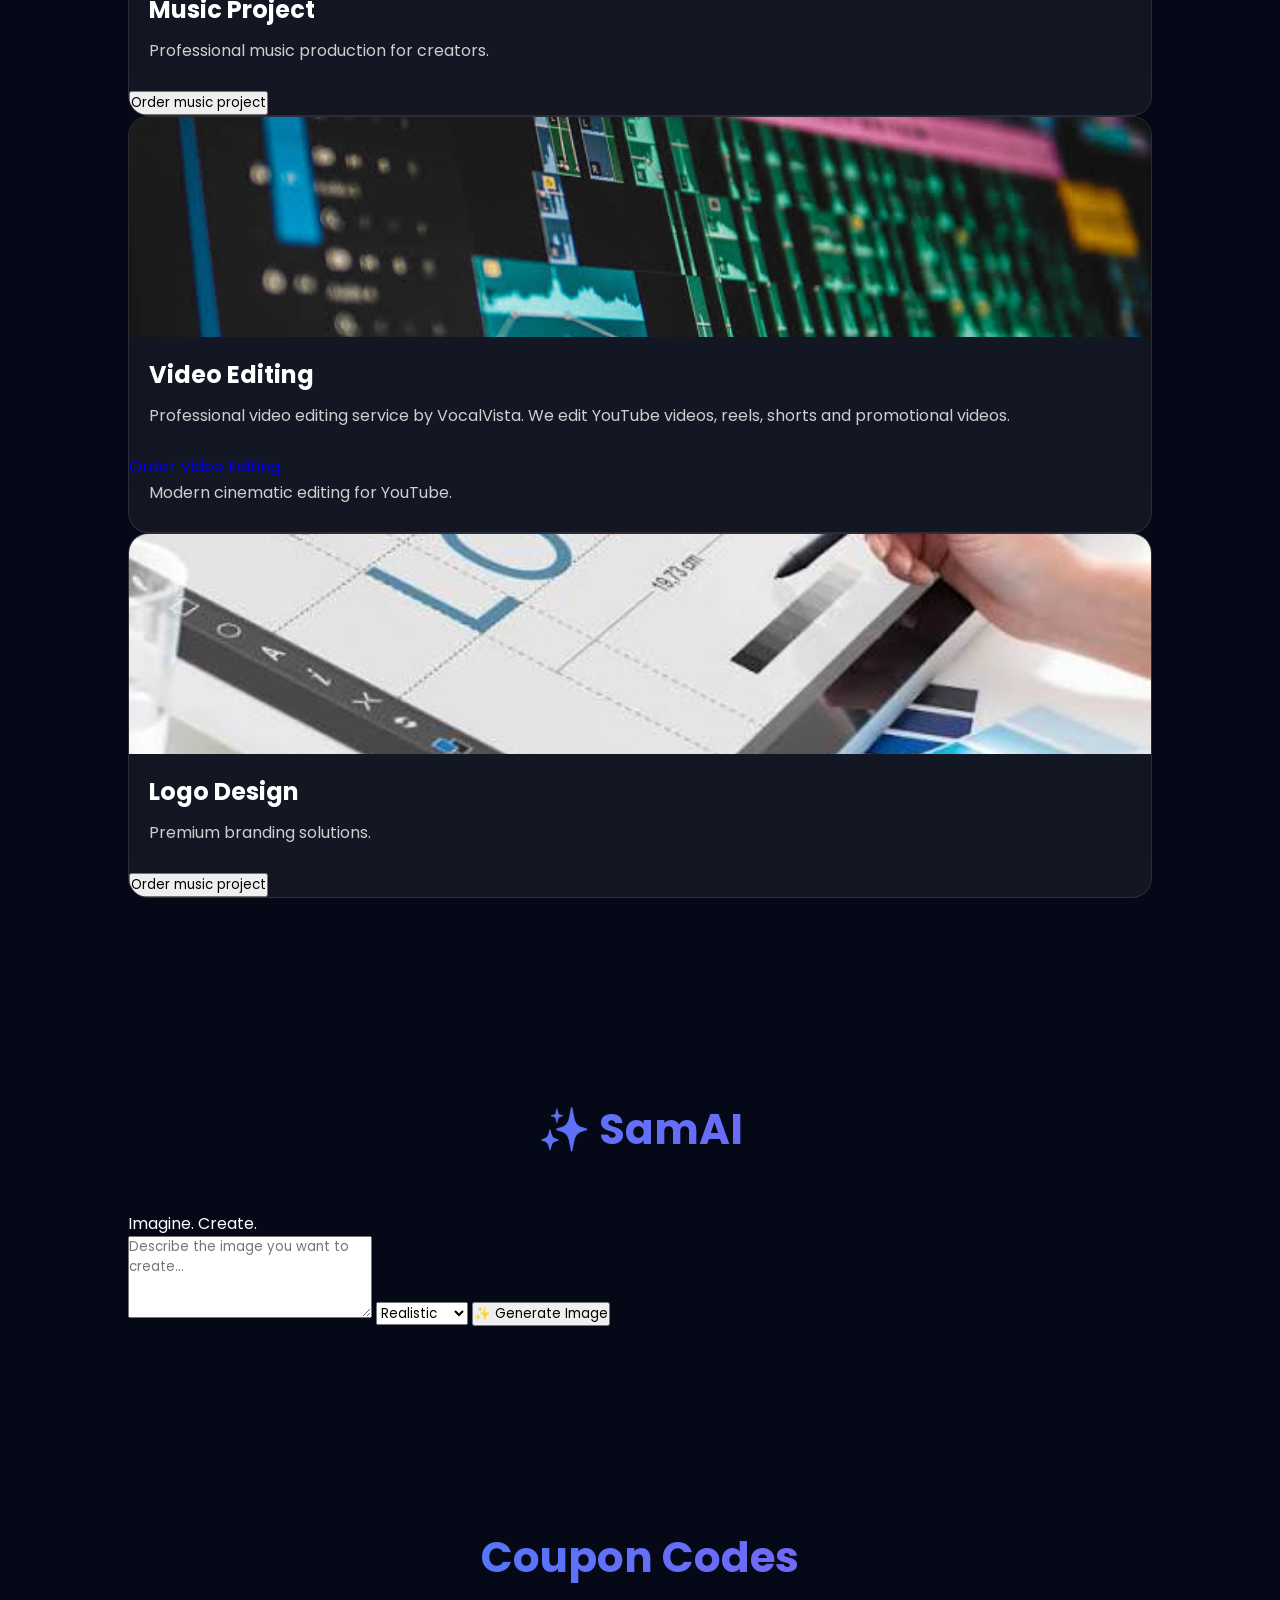
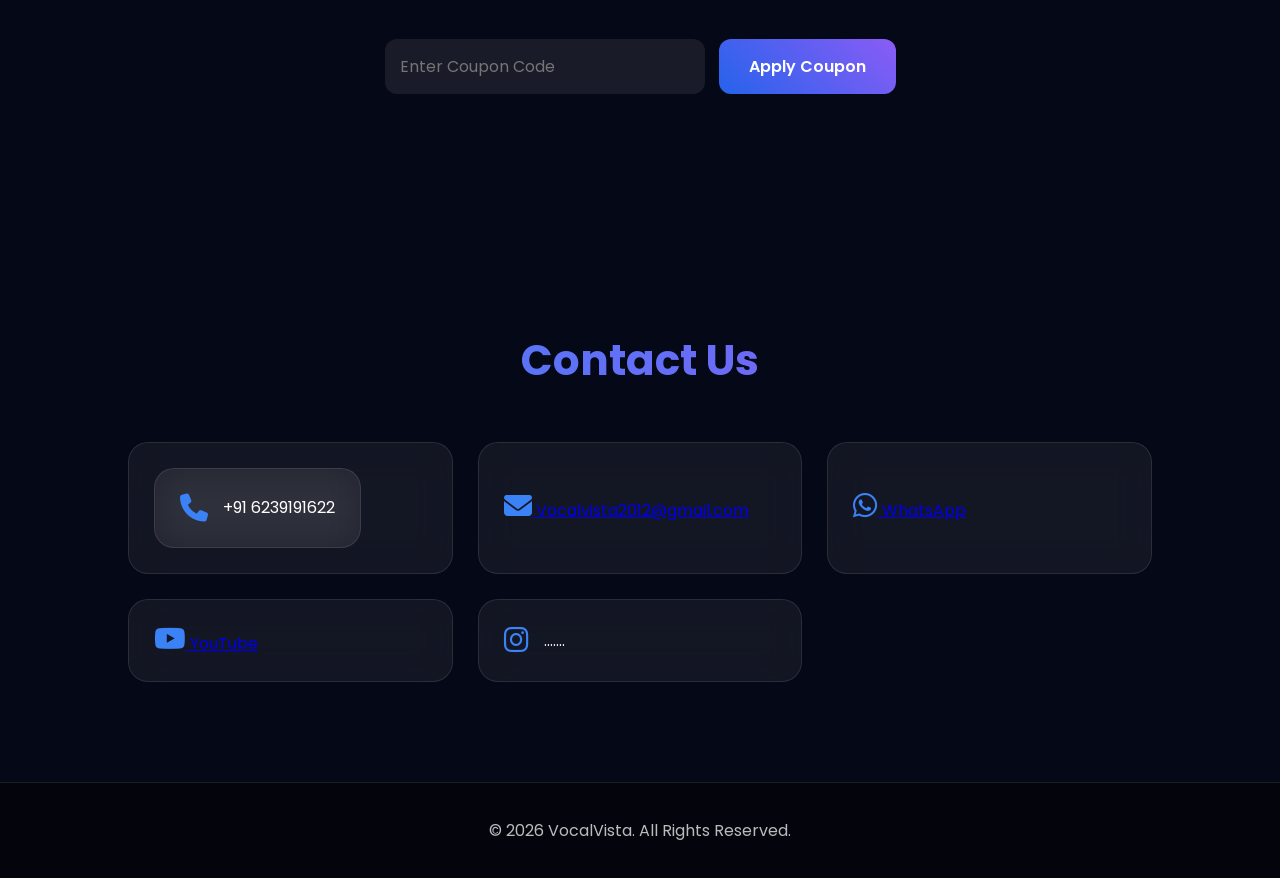
==== commit d2b8b2a8: "Update index.html" ====
--- a/index.html
+++ b/index.html
@@ -102,6 +102,7 @@
     ✨ Try SamAI
 </a>
 </a>
+</a>
 </div>
 
 </div>
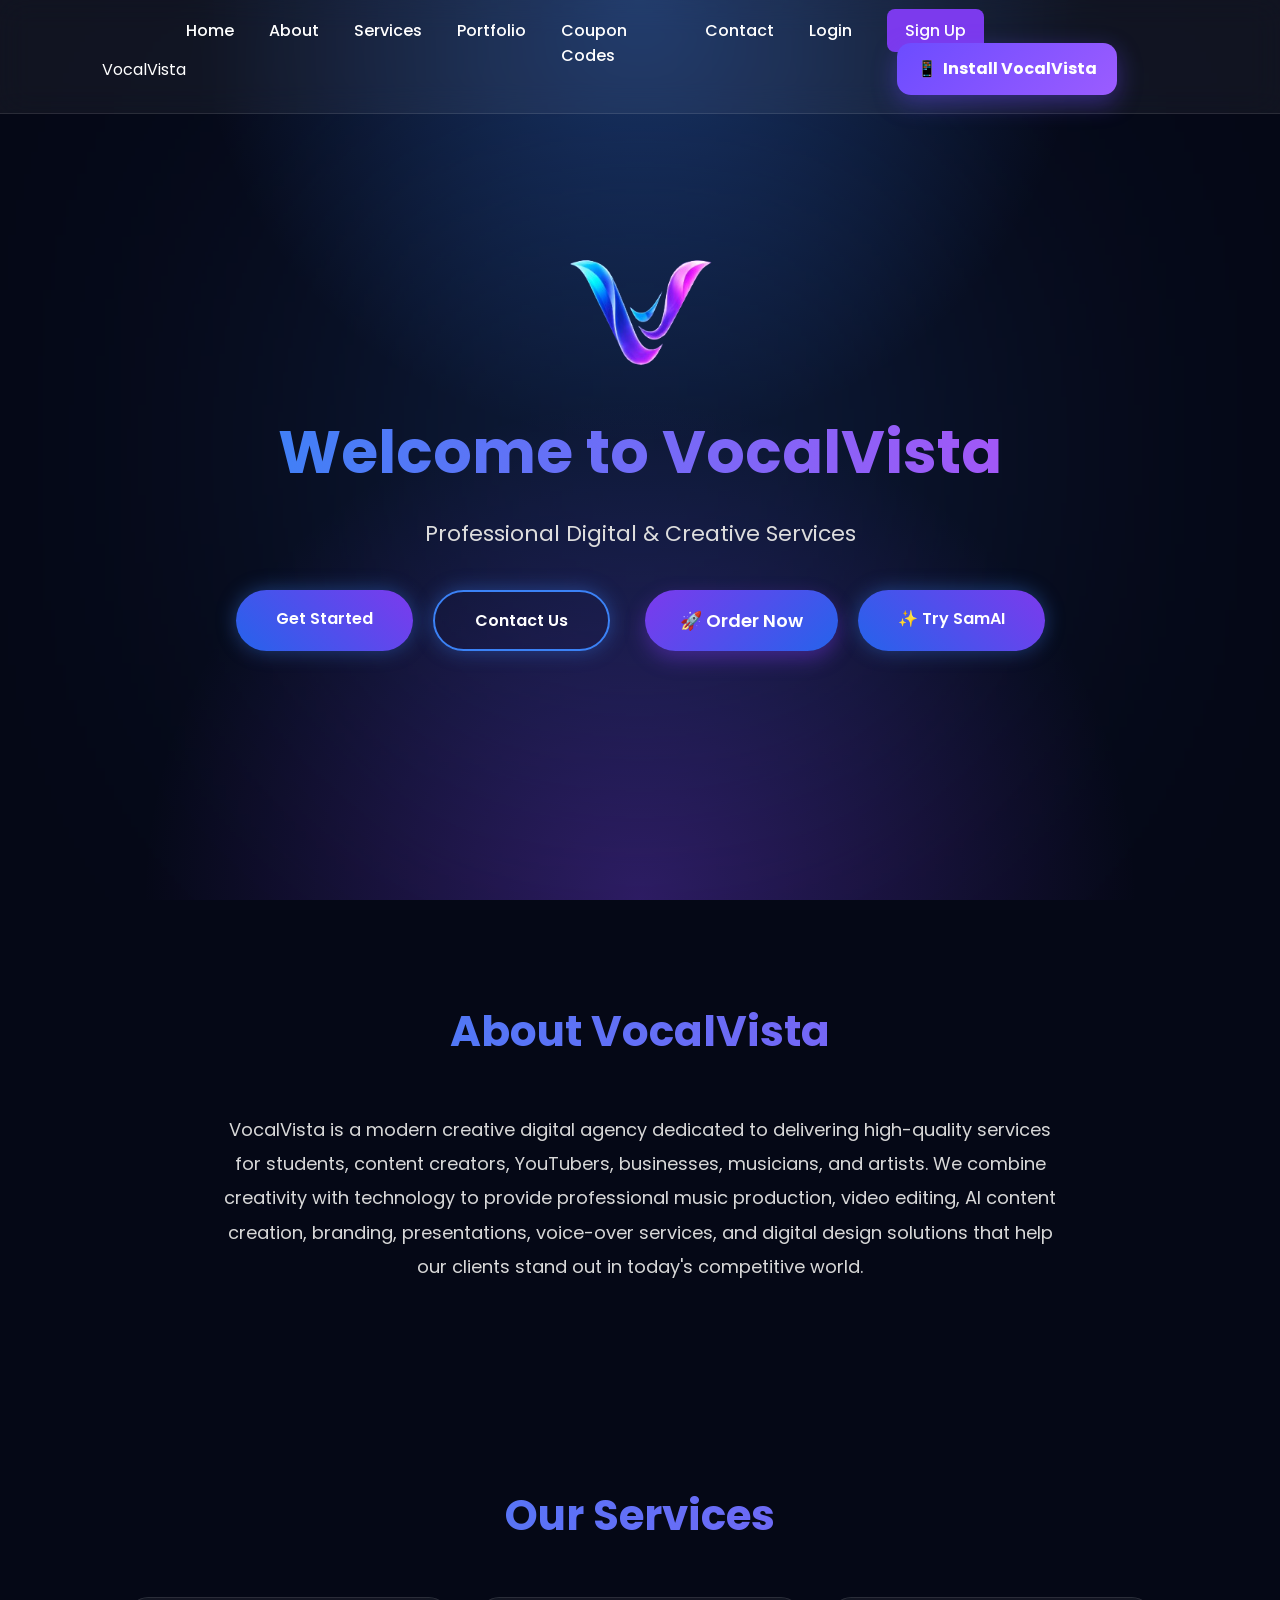
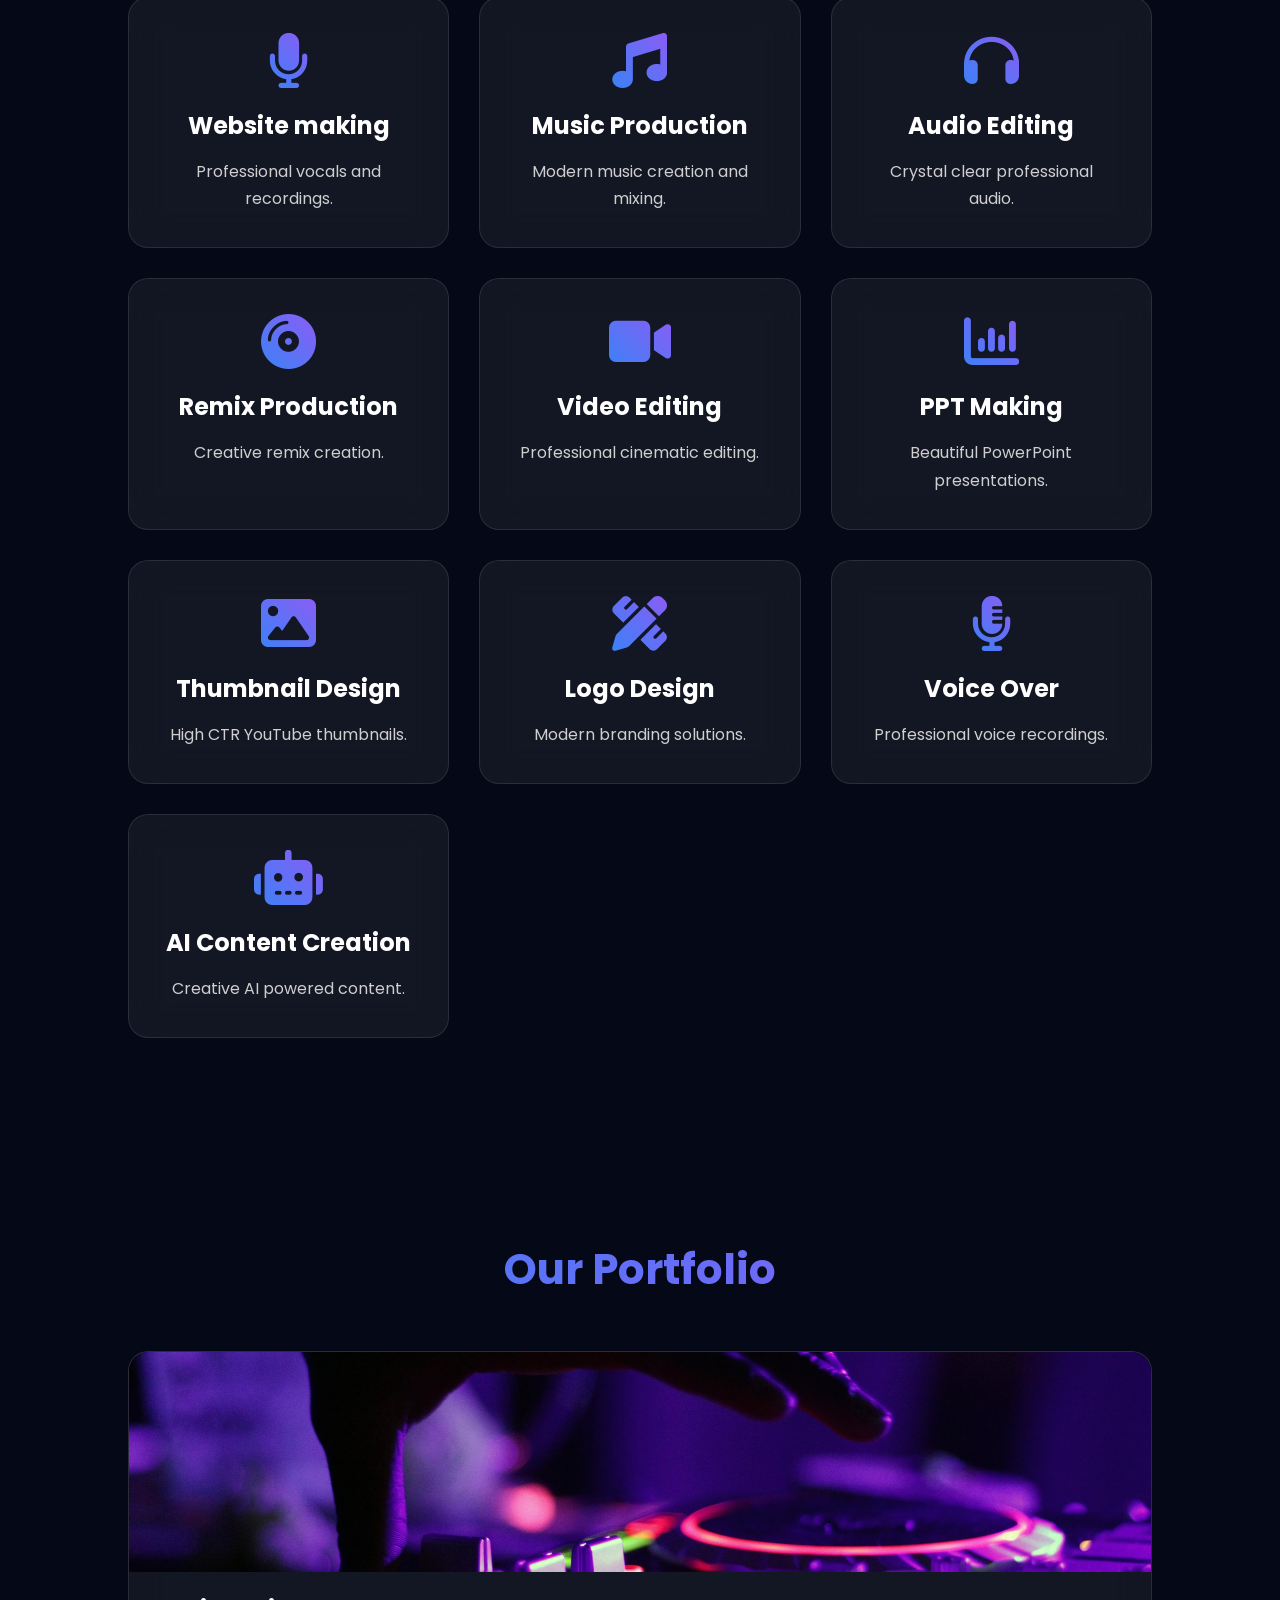
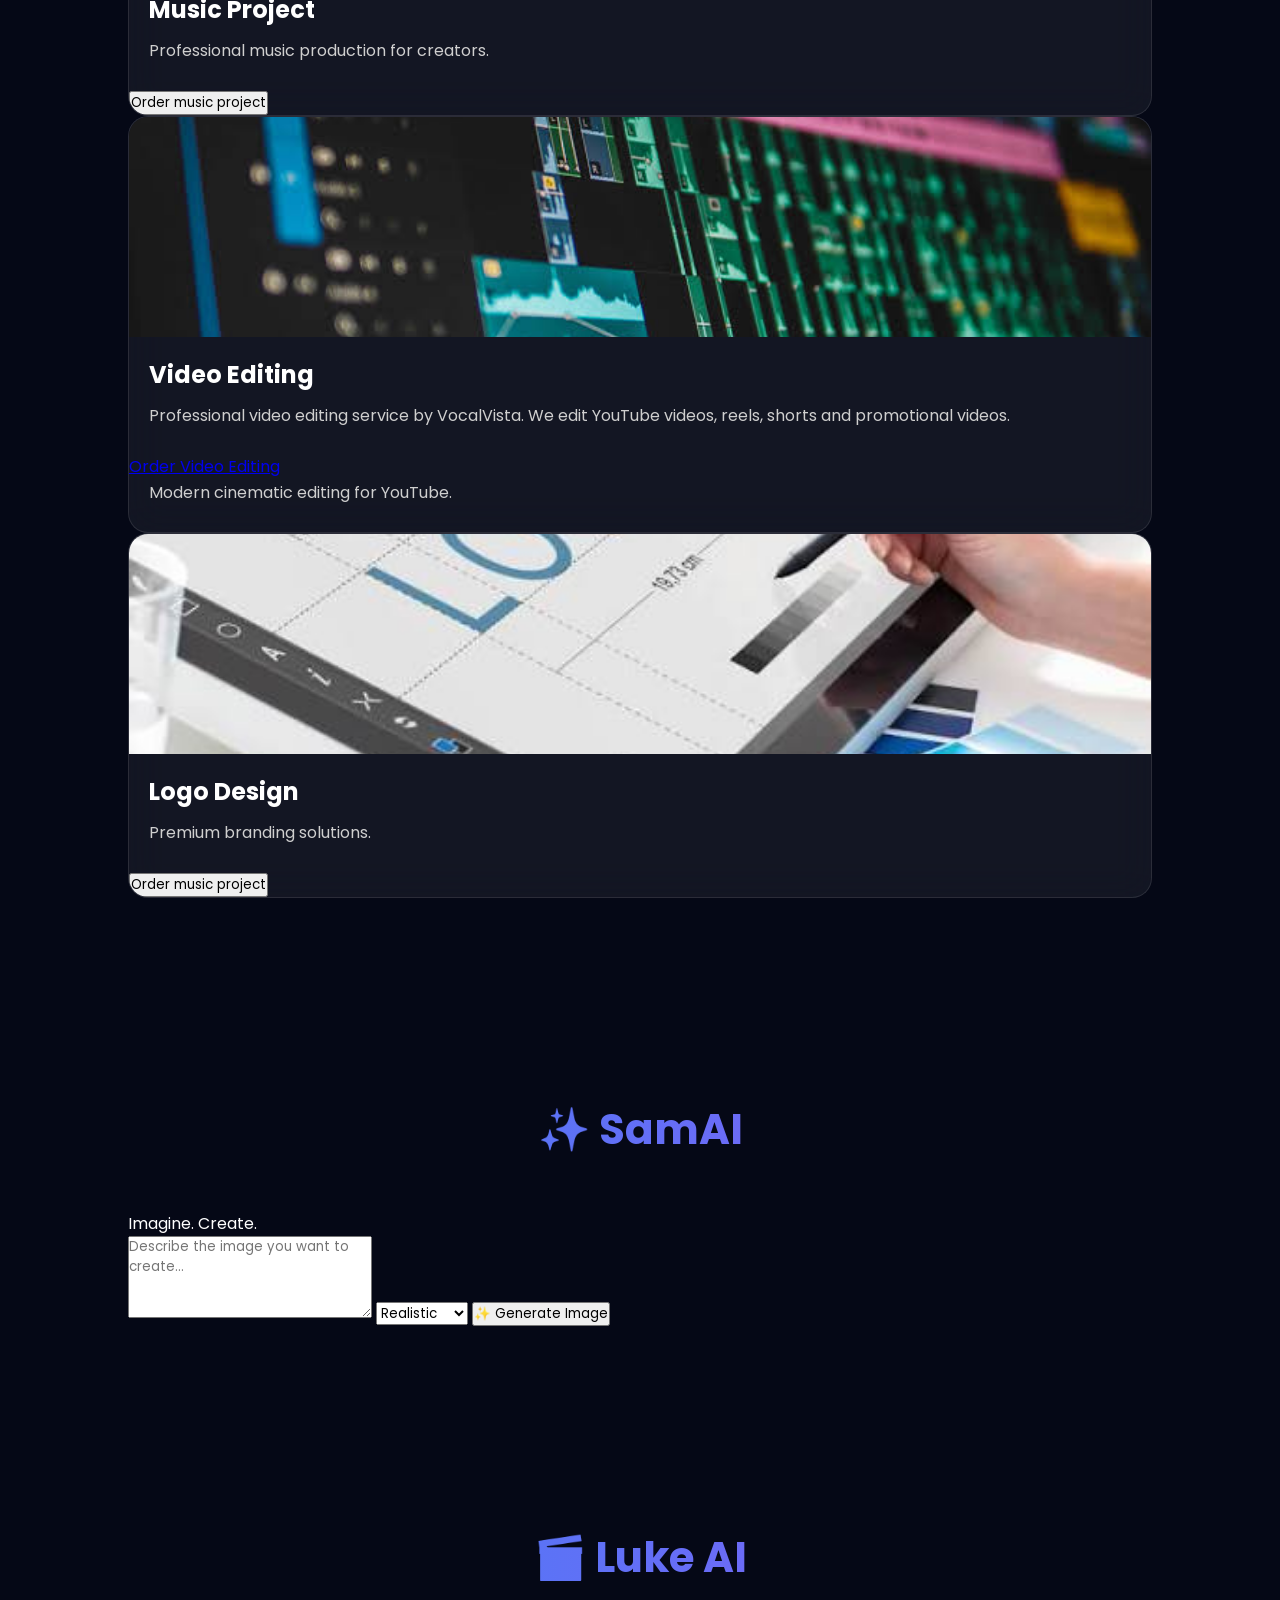
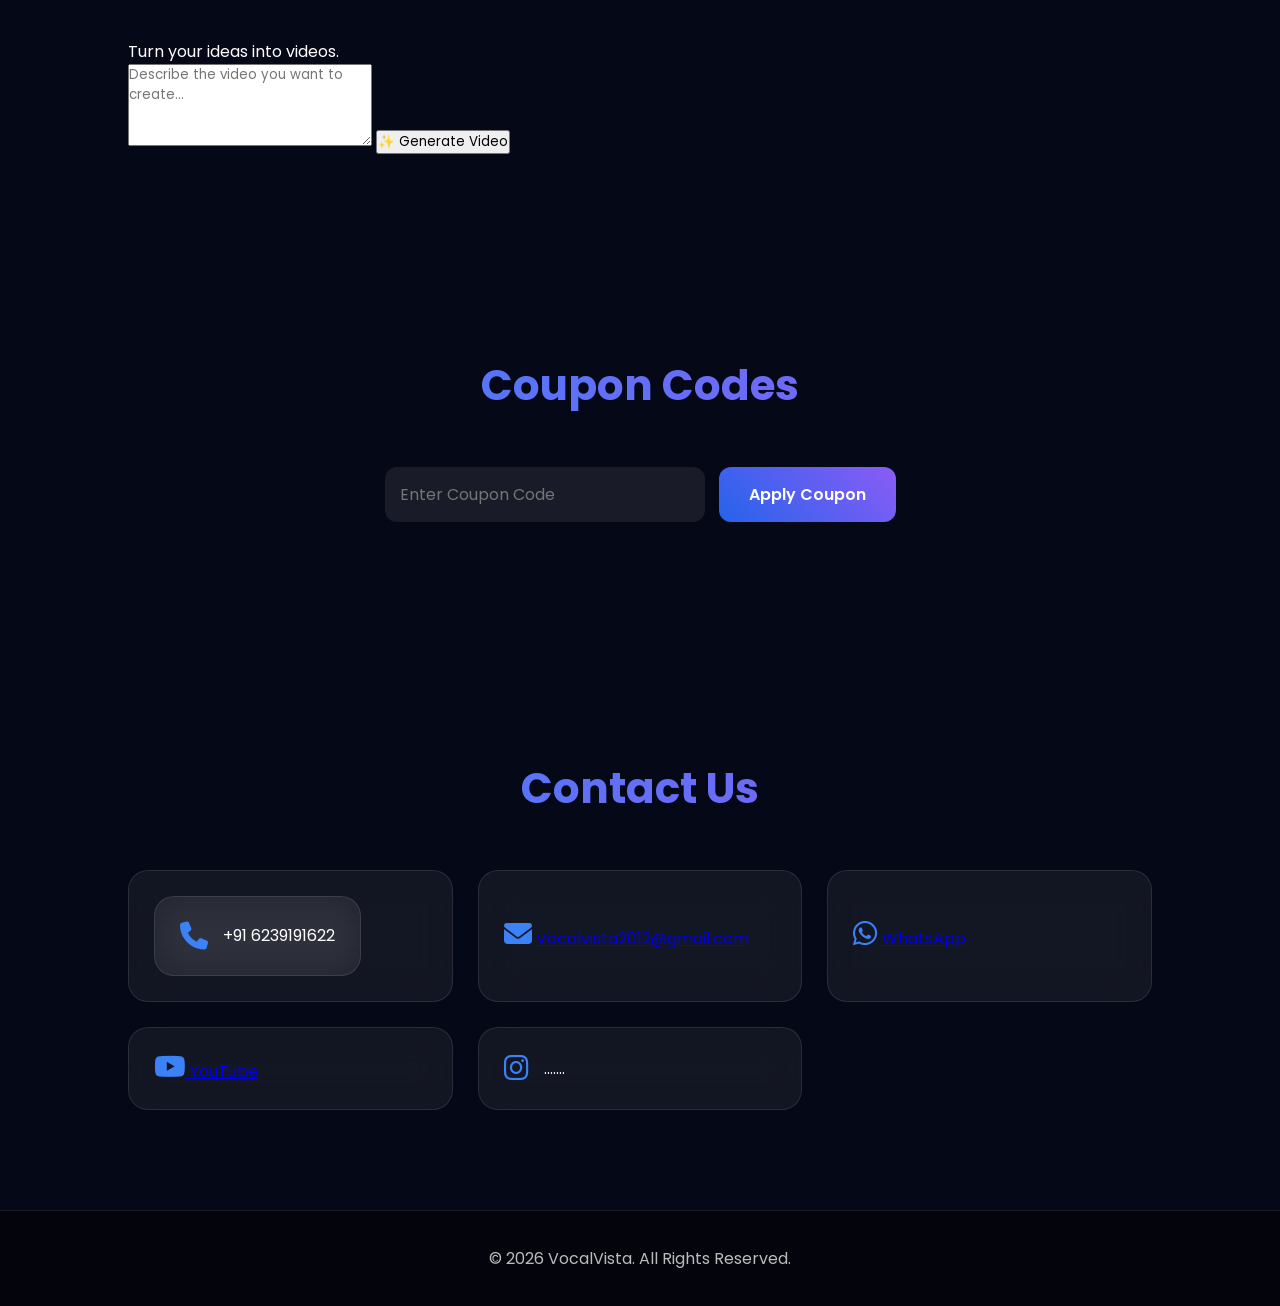
==== commit da1e361a: "Update index.html" ====
--- a/index.html
+++ b/index.html
@@ -98,8 +98,9 @@
 <a href="order.html" class="btn btn-order">
     🚀 Order Now
 </a>
-    <a href="samai.html" class="btn samai-btn">
+    <a href="samai.html" class="btn samai-btn" onclick="openSamAI(event)">
     ✨ Try SamAI
+</a>
 </a>
 </a>
 </a>
@@ -340,6 +341,40 @@
     </div>
 
 </section>
+ <!-- ================= LUKE AI ================= -->
+
+<section class="luke-ai reveal" id="luke-ai">
+
+    <h2>🎬 Luke AI</h2>
+
+    <p class="luke-tagline">
+        Turn your ideas into videos.
+    </p>
+
+    <div class="luke-box">
+
+        <textarea
+            id="videoPrompt"
+            placeholder="Describe the video you want to create..."
+            rows="4"></textarea>
+
+        <button
+            class="luke-generate"
+            onclick="generateVideo()">
+            ✨ Generate Video
+        </button>
+
+        <div id="videoStatus"></div>
+
+        <video
+            id="videoPreview"
+            controls
+            style="display:none; width:100%;">
+        </video>
+
+    </div>
+
+</section>   
 <!-- ================= COUPON ================= -->
 
 <section class="coupon reveal"
@@ -538,5 +573,152 @@
     console.log("VocalVista installed!");
 });
 </script>
+    
+ <style>
+/* ================= SAMAI TRANSITION ================= */
+
+.samai-transition {
+    position: fixed;
+    inset: 0;
+    z-index: 999999;
+
+    display: flex;
+    align-items: center;
+    justify-content: center;
+
+    background:
+        radial-gradient(
+            circle at center,
+            #6c4cff 0%,
+            #15102f 35%,
+            #050816 75%
+        );
+
+    opacity: 0;
+    pointer-events: none;
+
+    transition: opacity 0.35s ease;
+}
+
+.samai-transition.active {
+    opacity: 1;
+    pointer-events: all;
+}
+
+.samai-transition-content {
+    text-align: center;
+    transform: scale(0.7);
+    opacity: 0;
+
+    transition:
+        transform 0.6s cubic-bezier(.2,.8,.2,1),
+        opacity 0.4s ease;
+}
+
+.samai-transition.active .samai-transition-content {
+    transform: scale(1);
+    opacity: 1;
+}
+
+.samai-logo-animation {
+    font-size: 70px;
+
+    filter:
+        drop-shadow(0 0 15px #6c4cff)
+        drop-shadow(0 0 40px #9b5cff);
+
+    animation: samaiPulse 1.2s infinite alternate;
+}
+
+.samai-transition h2 {
+    margin: 10px 0 5px;
+
+    font-size: 42px;
+    font-weight: 800;
+
+    background:
+        linear-gradient(
+            90deg,
+            #ffffff,
+            #a855f7,
+            #4cc9ff
+        );
+
+    -webkit-background-clip: text;
+    -webkit-text-fill-color: transparent;
+}
+
+.samai-transition p {
+    color: #c4c5d8;
+    font-size: 15px;
+}
+
+.samai-loader {
+    width: 45px;
+    height: 45px;
+
+    margin: 25px auto 0;
+
+    border-radius: 50%;
+
+    border: 3px solid rgba(255,255,255,0.15);
+    border-top-color: #9b5cff;
+    border-right-color: #4cc9ff;
+
+    animation: samaiSpin 0.8s linear infinite;
+}
+
+@keyframes samaiSpin {
+    to {
+        transform: rotate(360deg);
+    }
+}
+
+@keyframes samaiPulse {
+    from {
+        transform: scale(1);
+    }
+
+    to {
+        transform: scale(1.12);
+    }
+}
+</style>
+
+<div class="samai-transition" id="samaiTransition">
+
+    <div class="samai-transition-content">
+
+        <div class="samai-logo-animation">
+            ✨
+        </div>
+
+        <h2>SamAI</h2>
+
+        <p>Preparing your creative space...</p>
+
+        <div class="samai-loader"></div>
+
+    </div>
+
+</div>
+
+<script>
+function openSamAI(event) {
+
+    event.preventDefault();
+
+    const transition =
+        document.getElementById("samaiTransition");
+
+    transition.classList.add("active");
+
+    setTimeout(() => {
+
+        window.location.href = "samai.html";
+
+    }, 1200);
+}
+</script>   
 </body>
 </html>
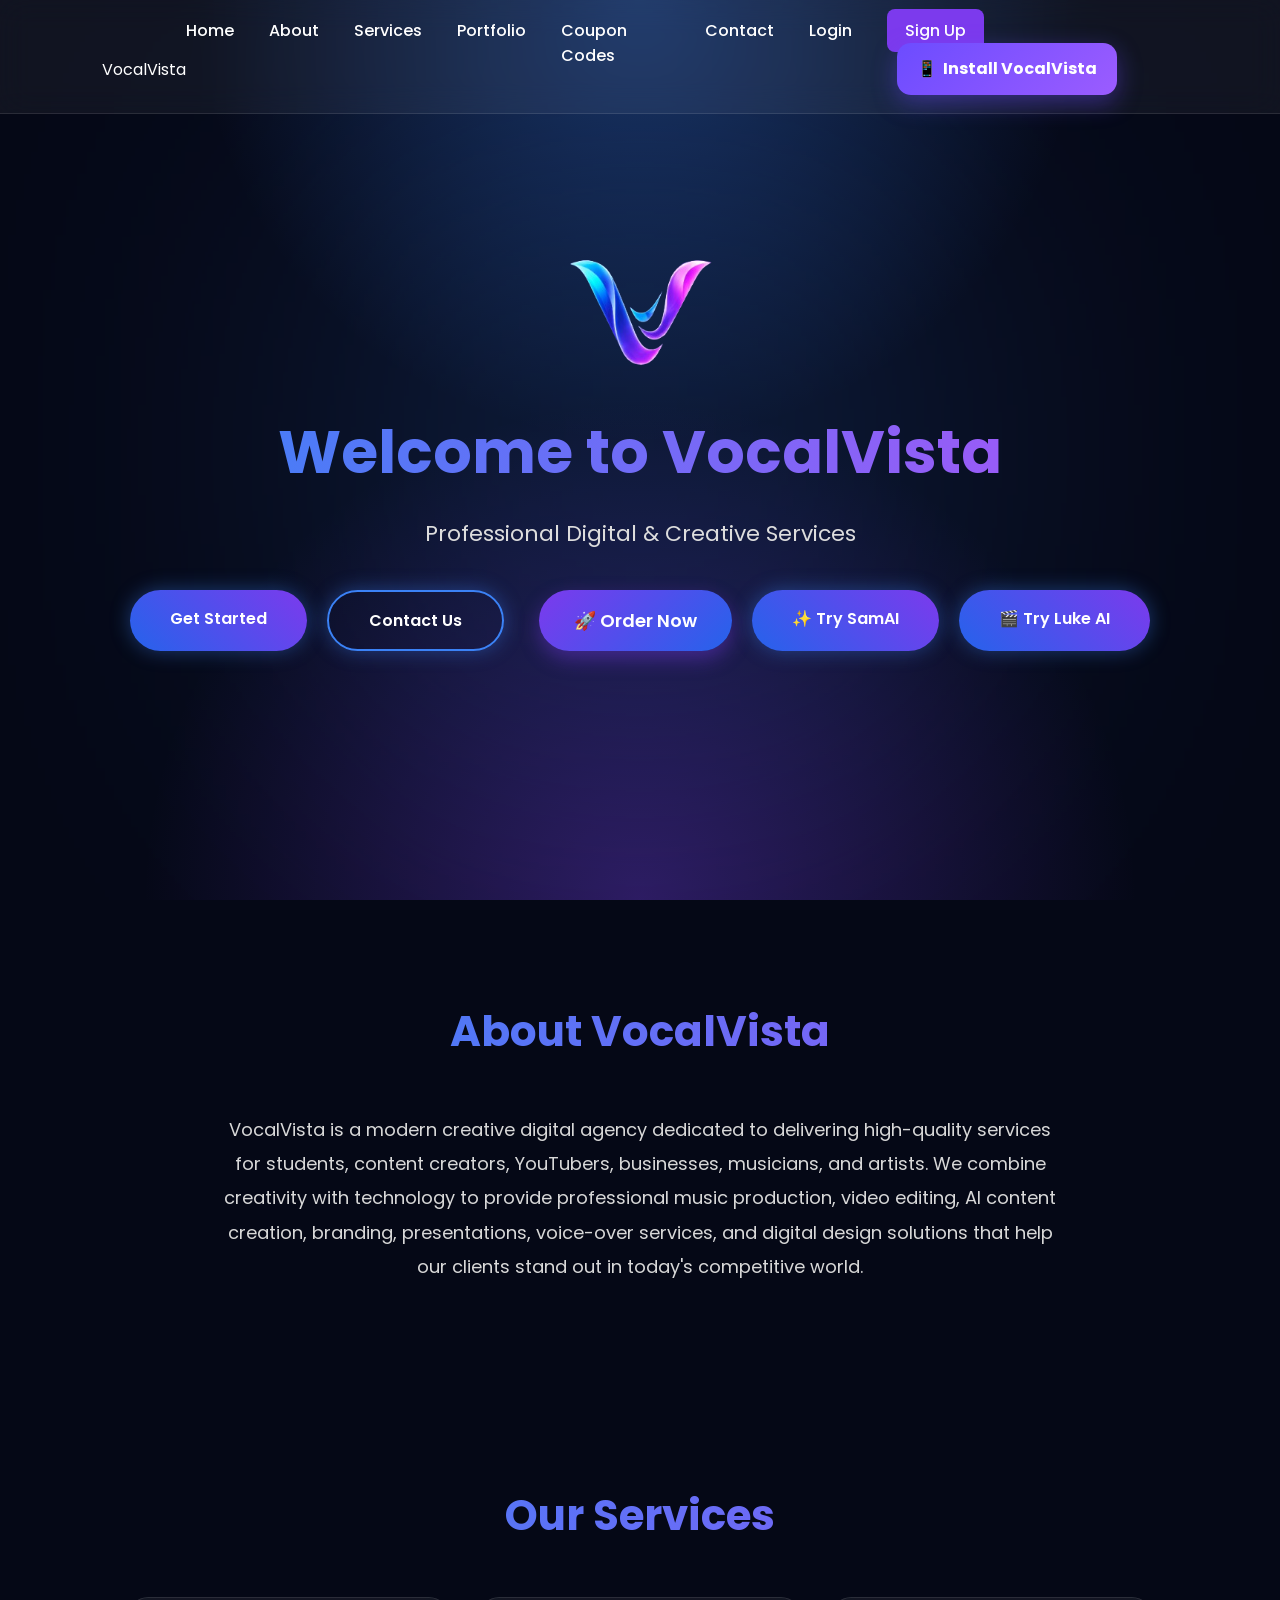
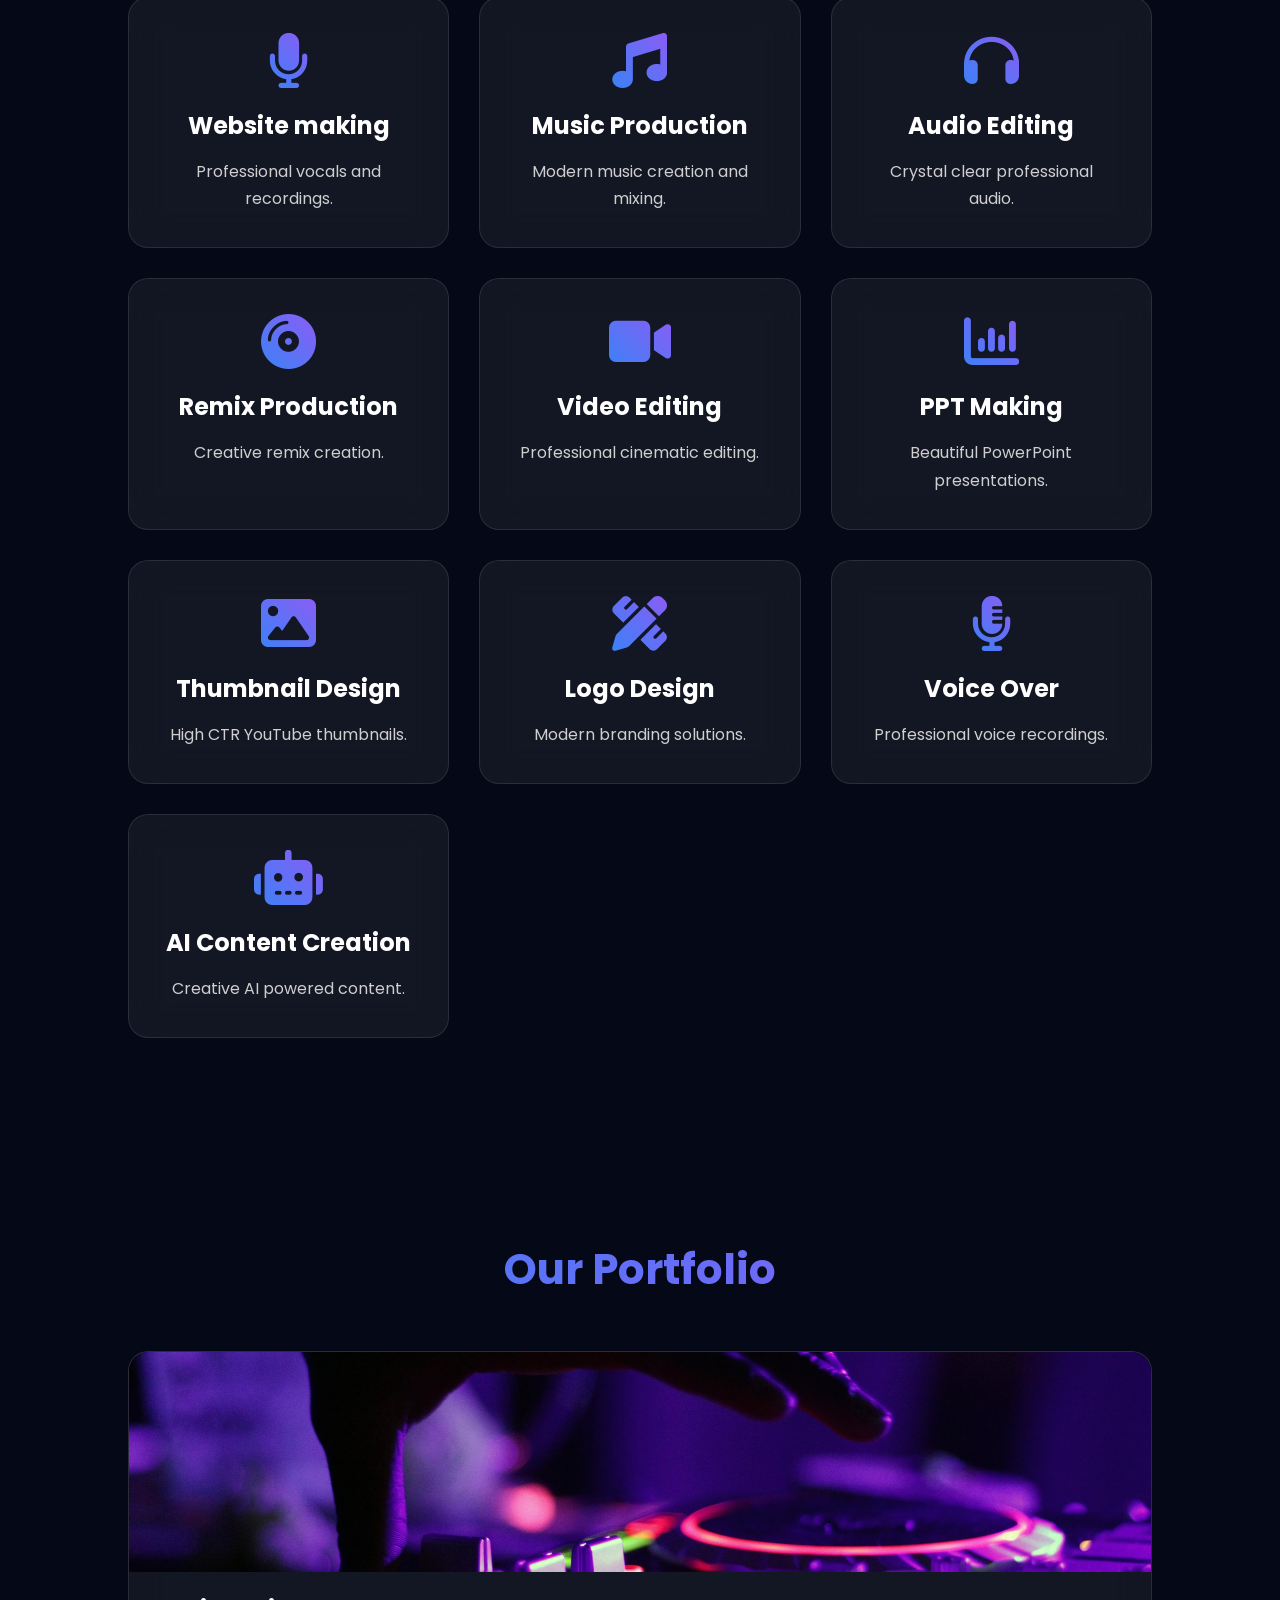
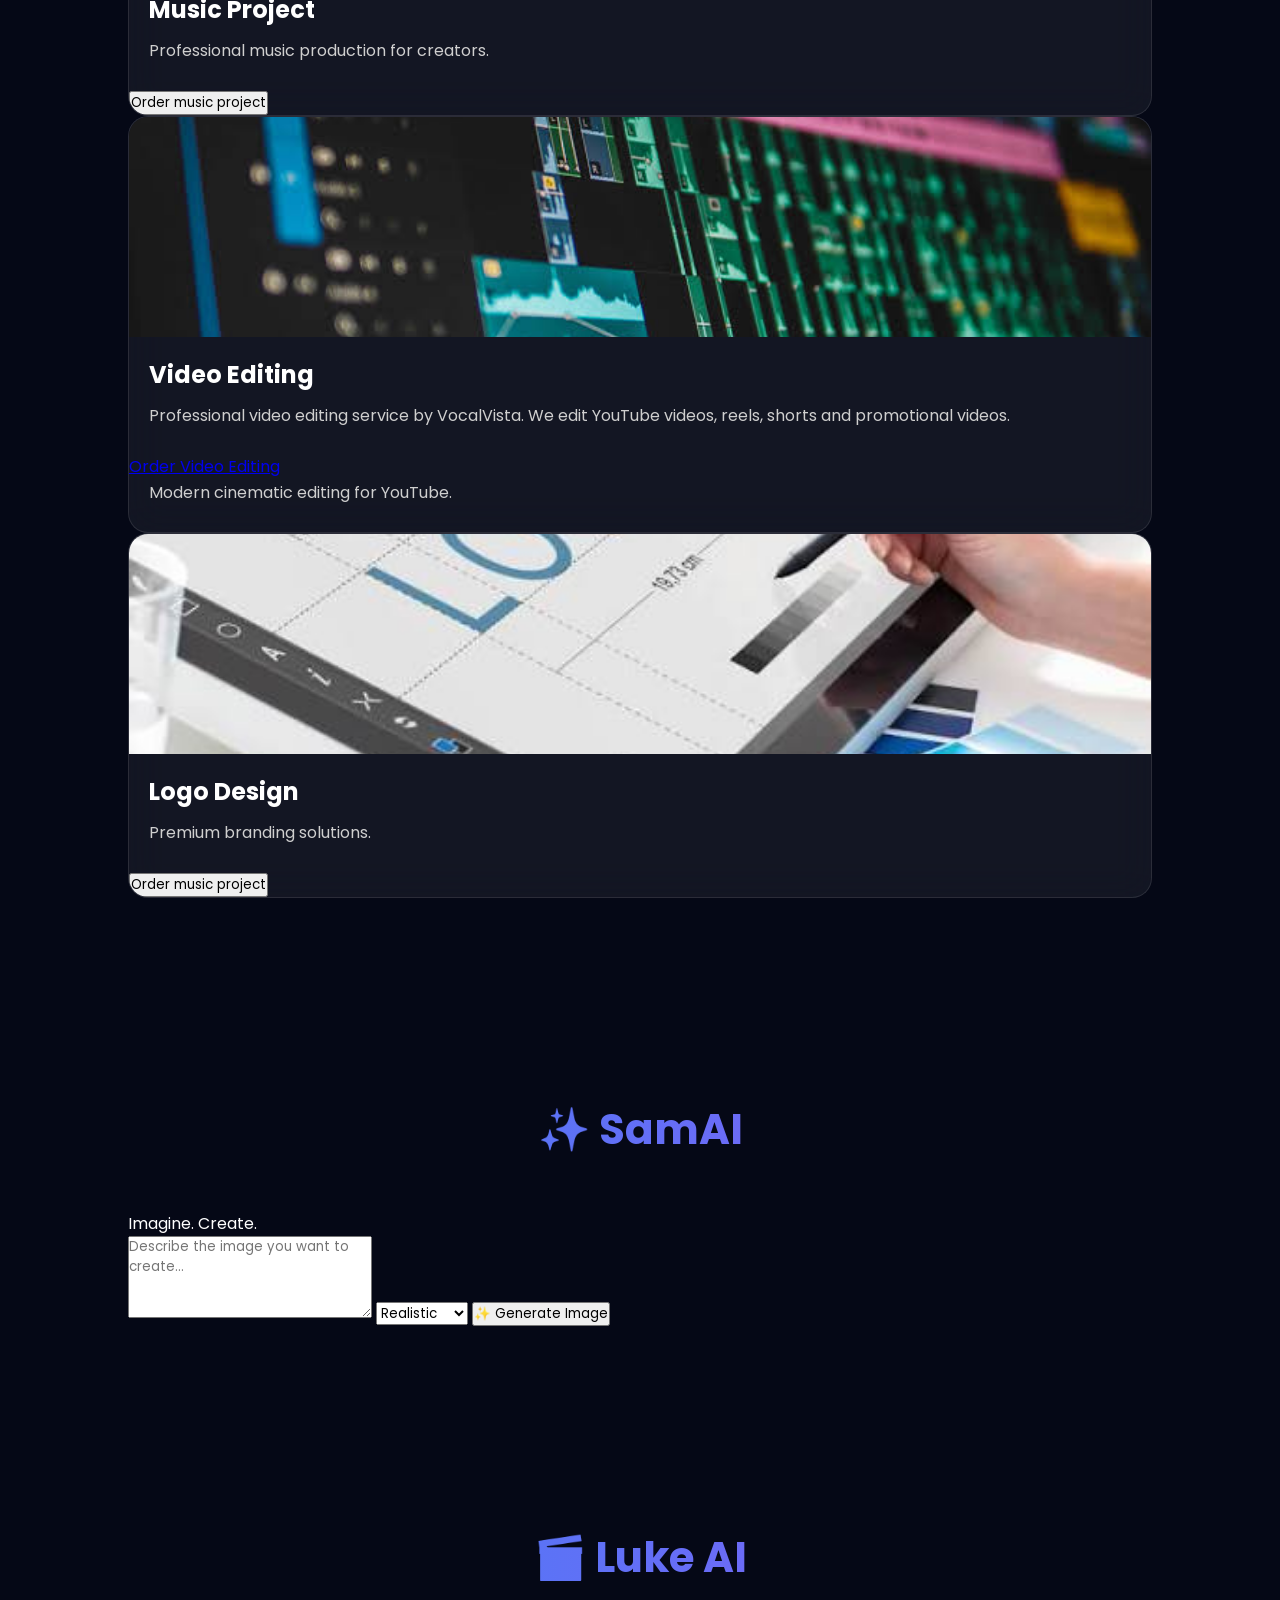
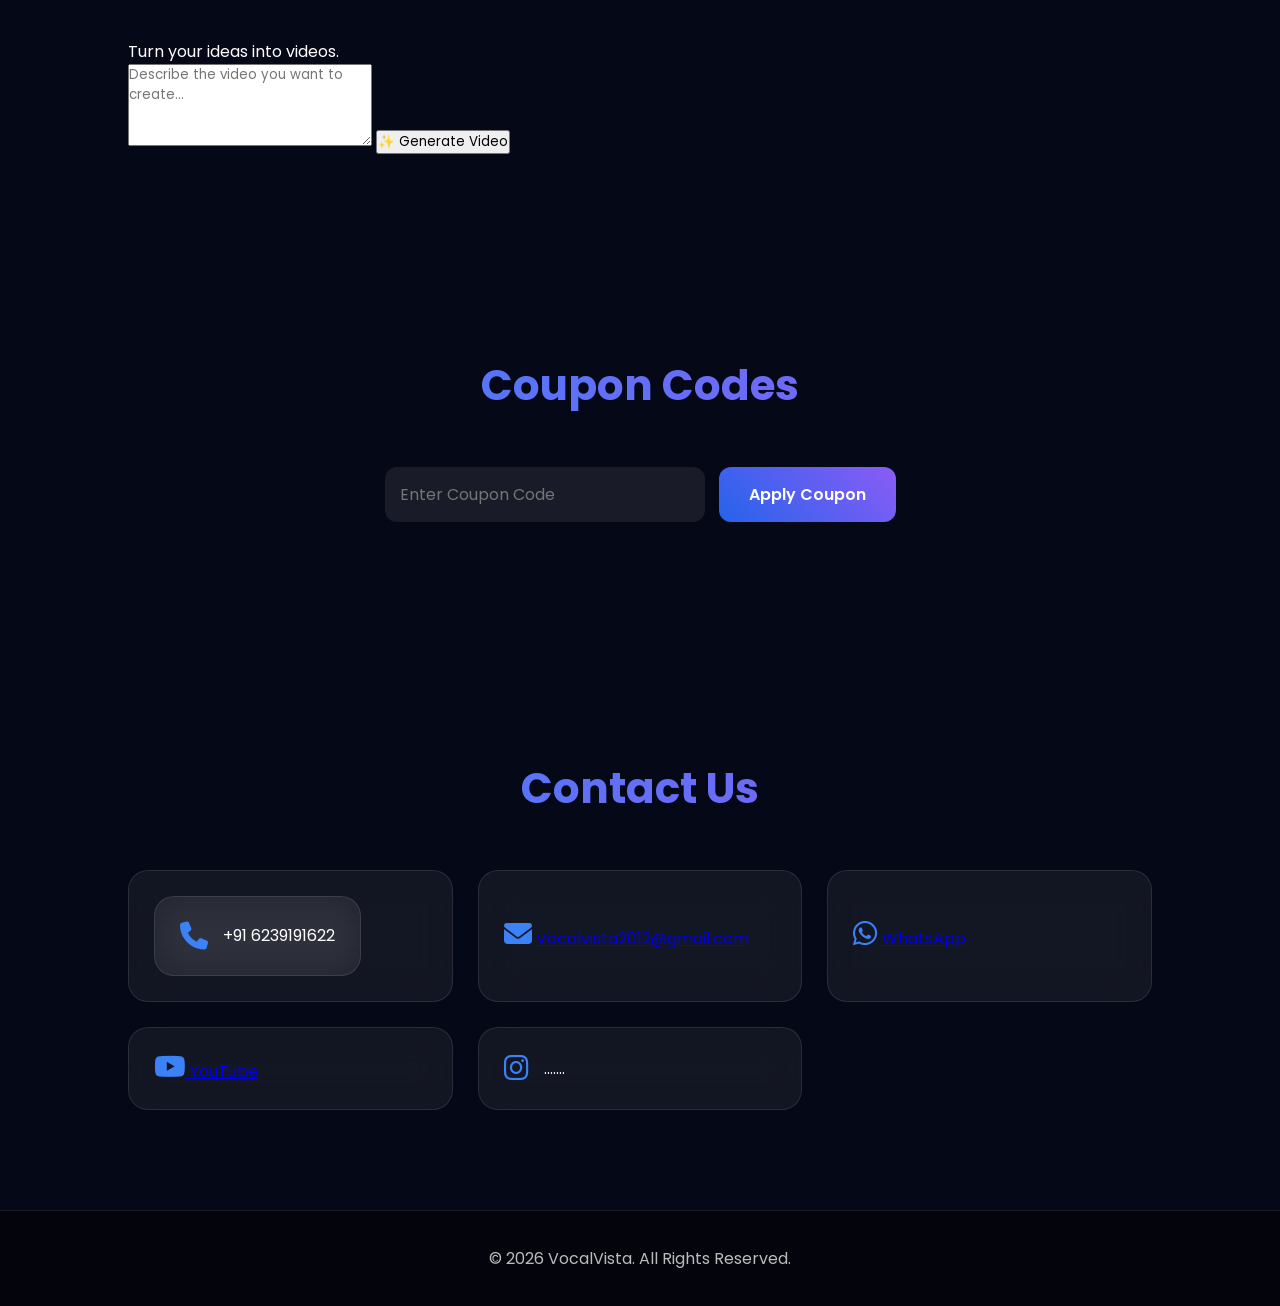
==== commit 42e9329f: "Update index.html" ====
--- a/index.html
+++ b/index.html
@@ -101,6 +101,9 @@
     <a href="samai.html" class="btn samai-btn" onclick="openSamAI(event)">
     ✨ Try SamAI
 </a>
+<a href="luke.html" class="btn luke-btn" onclick="openLukeAI(event)">
+    🎬 Try Luke AI
+</a>    
 </a>
 </a>
 </a>
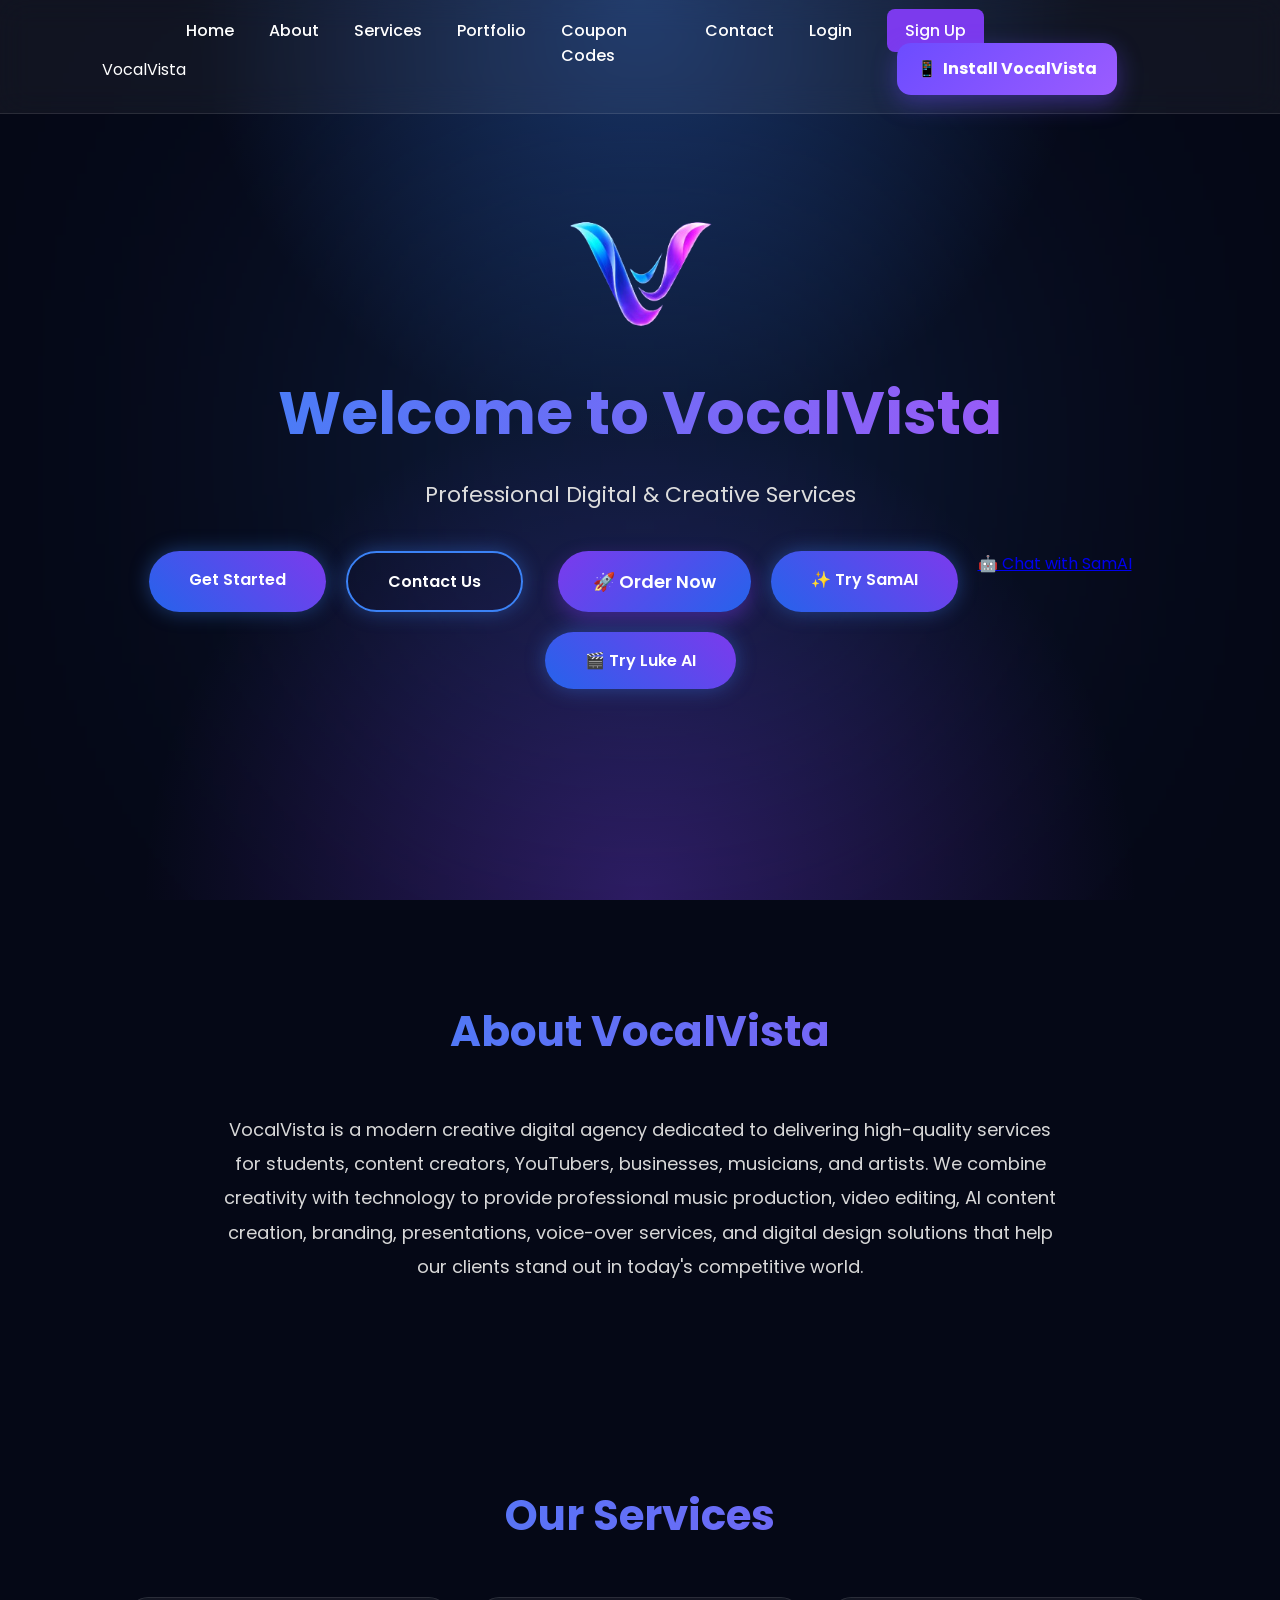
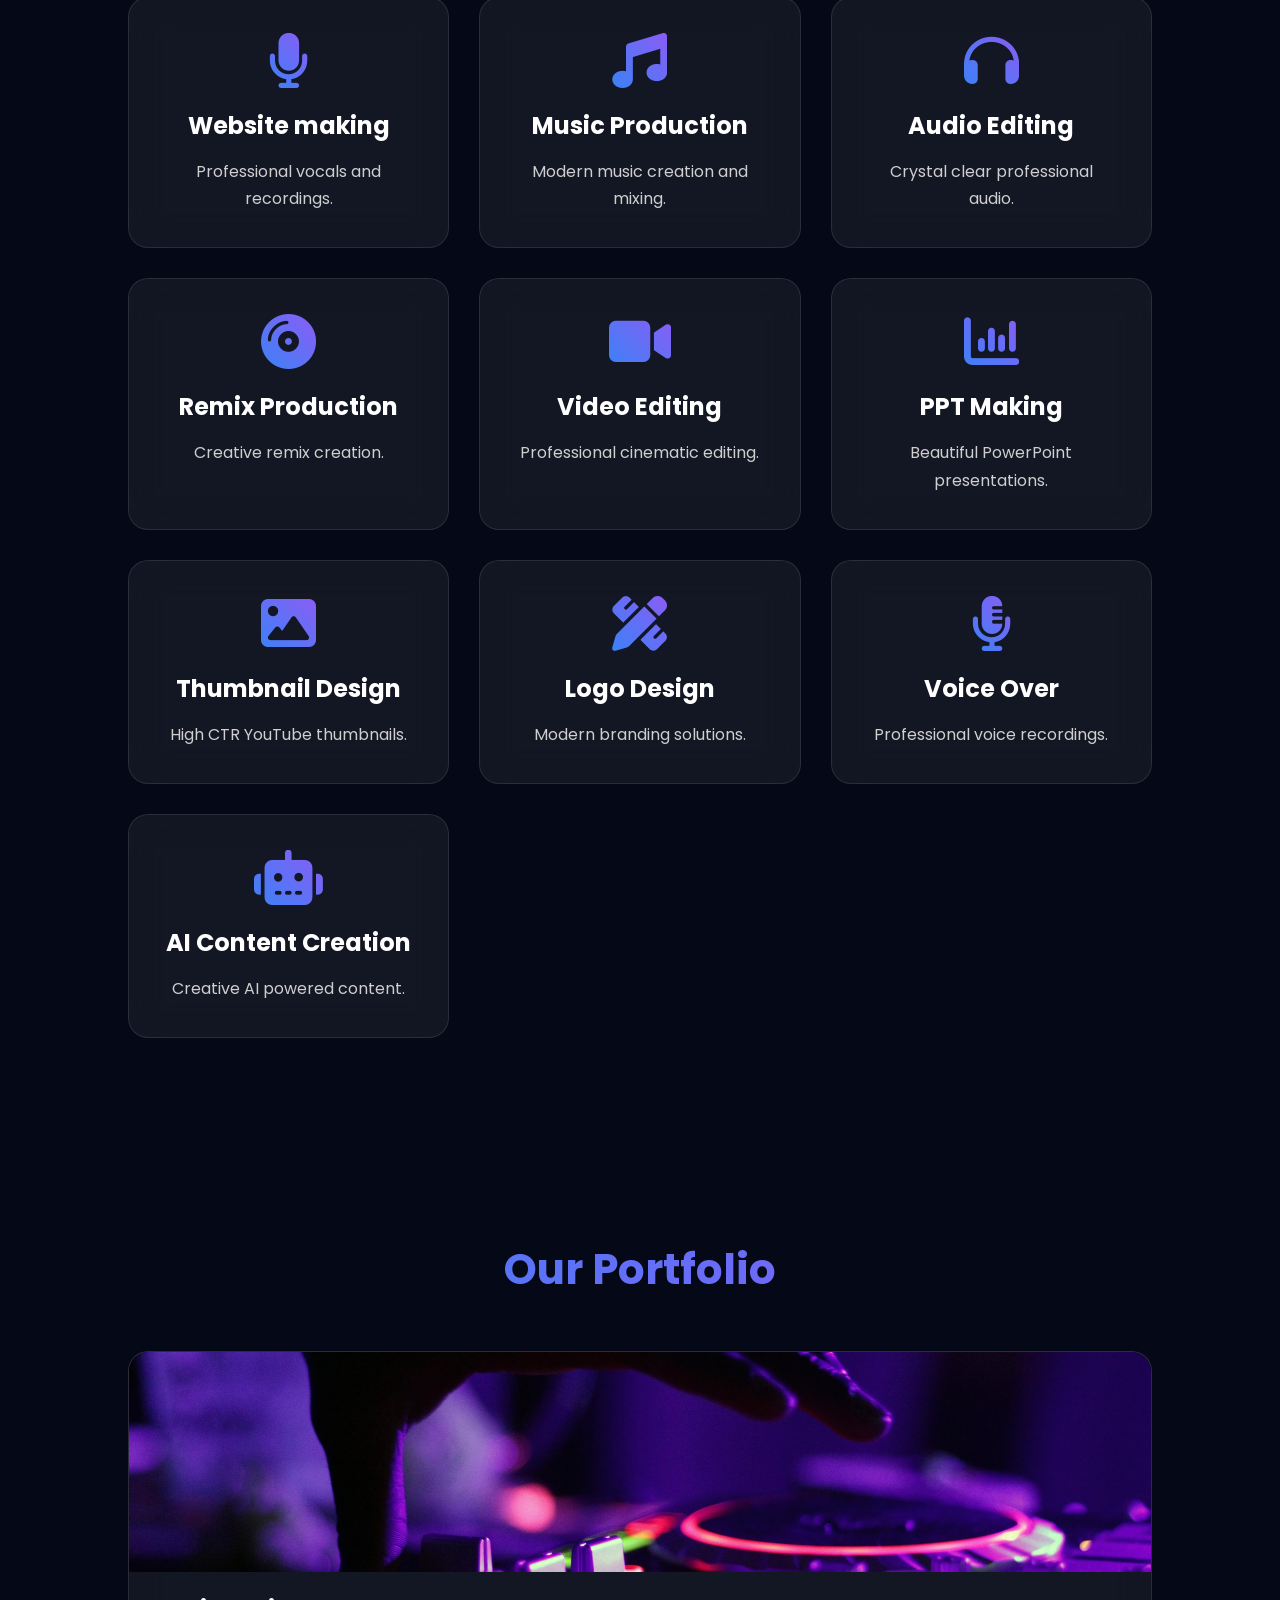
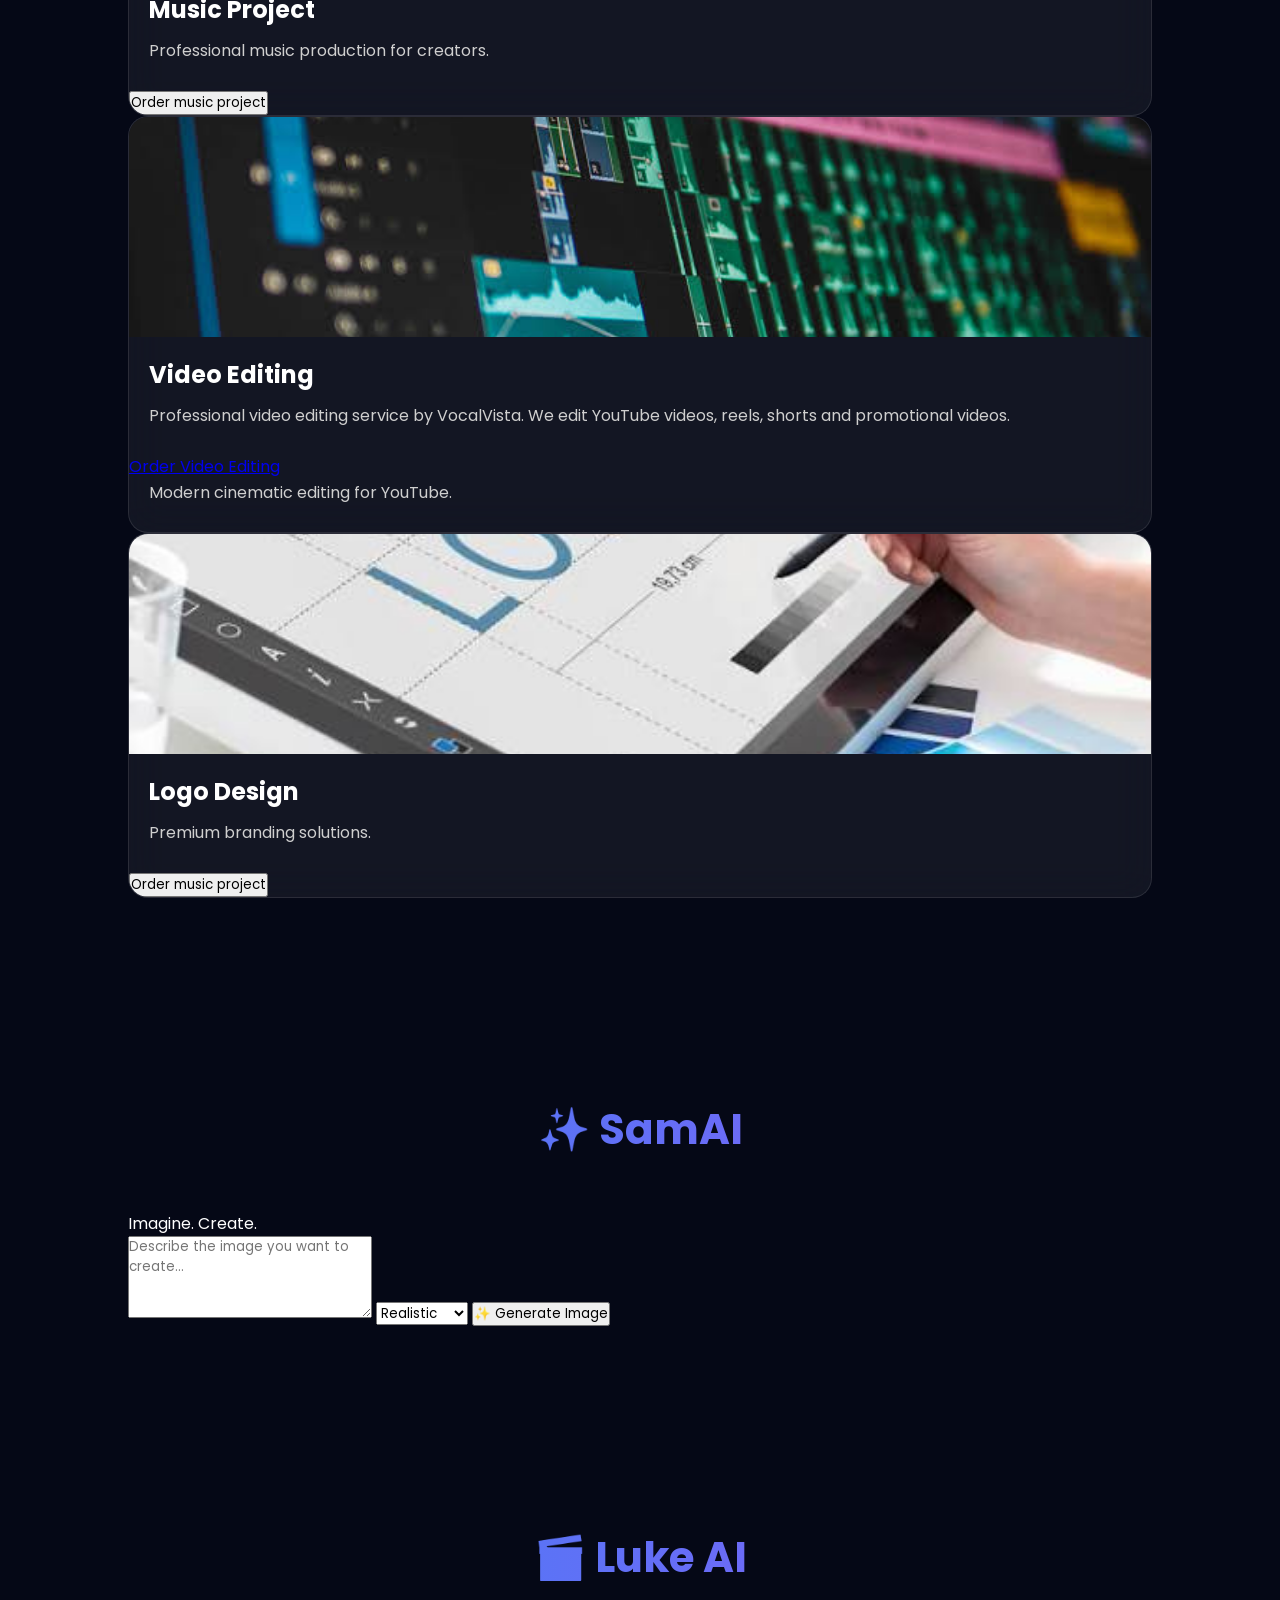
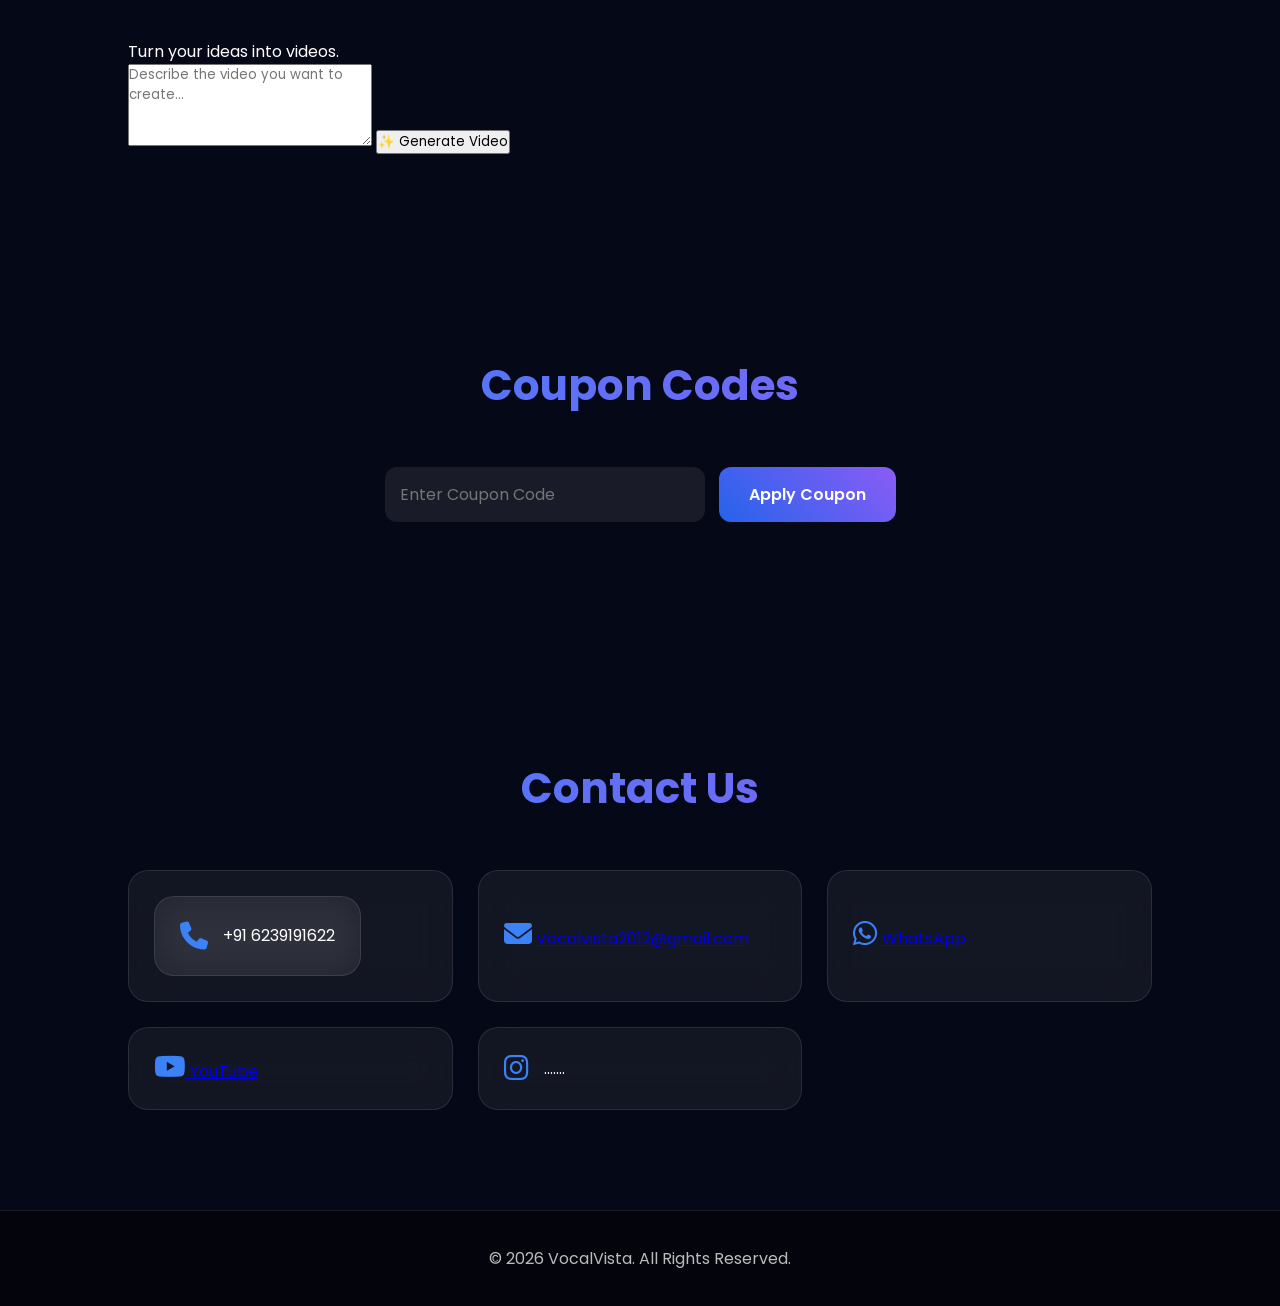
==== commit 5103d74c: "Update index.html" ====
--- a/index.html
+++ b/index.html
@@ -101,6 +101,14 @@
     <a href="samai.html" class="btn samai-btn" onclick="openSamAI(event)">
     ✨ Try SamAI
 </a>
+<a
+  href="https://samai.vocalvista2012.workers.dev"
+  target="_blank"
+  rel="noopener noreferrer"
+  class="samai-chat-button"
+>
+  🤖 Chat with SamAI
+</a>    
 <a href="luke.html" class="btn luke-btn" onclick="openLukeAI(event)">
     🎬 Try Luke AI
 </a>    
